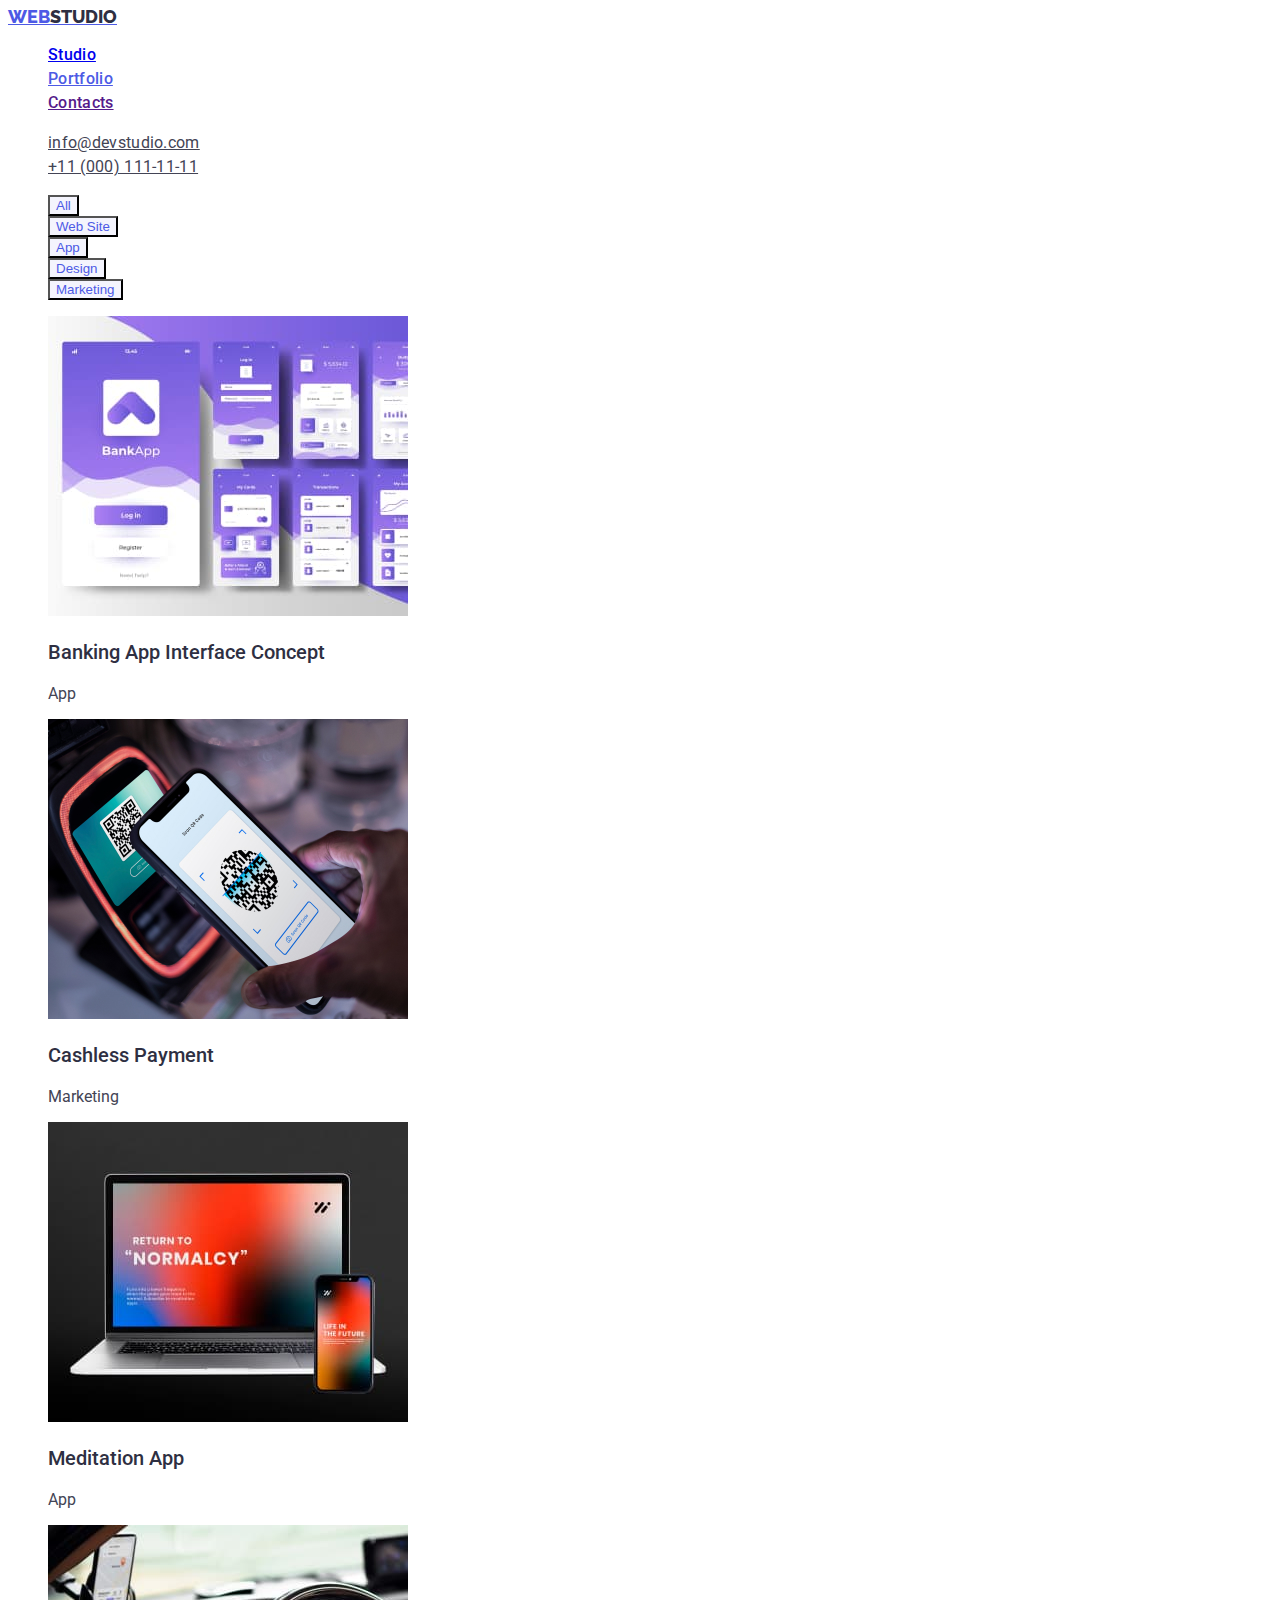
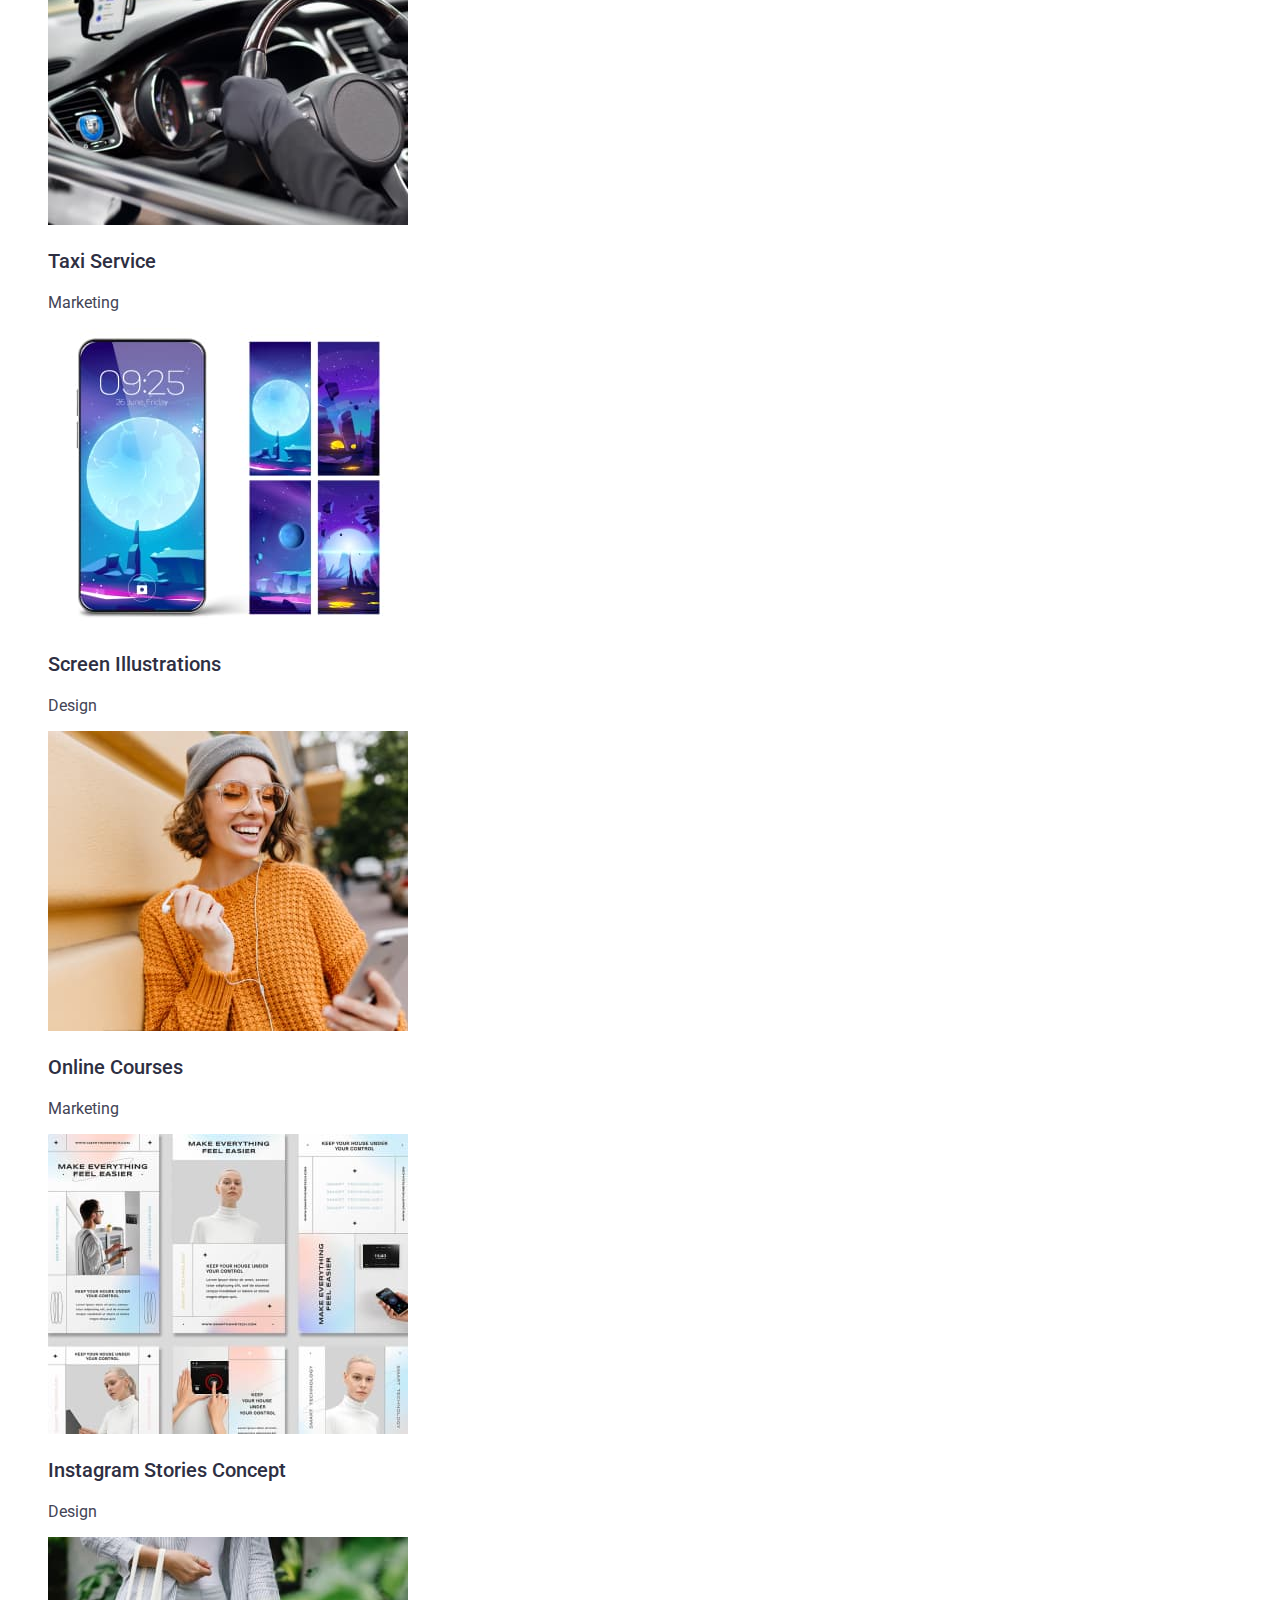
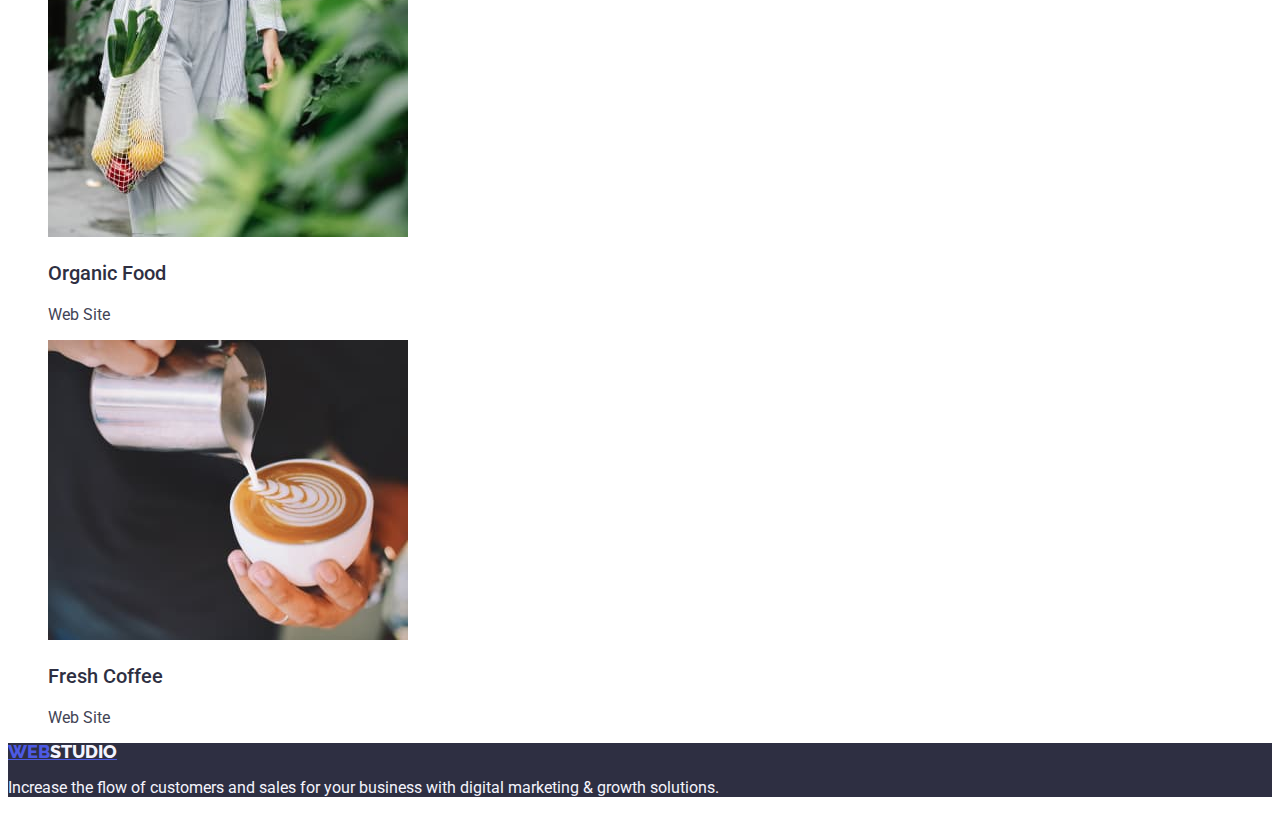
==== portfolio.html @ a2148402 "modify css" ====
<!DOCTYPE html>
<html lang="en">
  <head>
    <meta charset="UTF-8" />
    <meta http-equiv="X-UA-Compatible" content="IE=edge" />
    <meta name="viewport" content="width=device-width, initial-scale=1.0" />
    <link rel="preconnect" href="https://fonts.googleapis.com" />
    <link rel="preconnect" href="https://fonts.gstatic.com" crossorigin />
    <link
      href="https://fonts.googleapis.com/css2?family=Raleway:wght@800&family=Roboto:wght@400;500;700;900&display=swap"
      rel="stylesheet"
    />
    <title>Portfolio</title>
    <link rel="stylesheet" href="./css/styles.css" />
  </head>
  <body>
    <header>
      <nav>
        <a href="./index.html" class="logo">WEB<span class="logo-header">STUDIO</span></a>
        <ul class="sate-nav list">
          <li><a href="./index.html" class="link">Studio</a></li>
          <li><a href="./portfolio.html" class="link current">Portfolio</a></li>
          <li><a href="" class="link">Contacts</a></li>
        </ul>
      </nav>
      <address>
        <ul class="list address">
          <li>
            <a href="mailto:info@devstudio.com" class="link">info@devstudio.com</a>
          </li>
          <li>
            <a href="tel:+110001111111" class="link">+11 (000) 111-11-11</a>
          </li>
        </ul>
      </address>
    </header>
    <main>
      <section>
        <h1 hidden>Works filter</h1>
        <ul class="list">
          <li><button type="button" class="button-portfolio">All</button></li>
          <li><button type="button" class="button-portfolio">Web Site</button></li>
          <li><button type="button" class="button-portfolio">App</button></li>
          <li><button type="button" class="button-portfolio">Design</button></li>
          <li><button type="button" class="button-portfolio">Marketing</button></li>
        </ul>
      </section>
      <section>
        <h2 hidden>Work examples</h2>
        <ul class="list">
          <li>
            <img
              src="./images/app-interface.jpg"
              alt="Banking App Interface Concept"
              width="360"
              height="300"
            />
            <h3 class="section-list">Banking App Interface Concept</h3>
            <p class="text">App</p>
          </li>
          <li>
            <img src="./images/payment.jpg" alt="Cashless Payment" width="360" height="300" />
            <h3 class="section-list">Cashless Payment</h3>
            <p class="text">Marketing</p>
          </li>
          <li>
            <img src="./images/app-meditation.jpg" alt="Meditation App" width="360" height="300" />
            <h3 class="section-list">Meditation App</h3>
            <p class="text">App</p>
          </li>
          <li>
            <img src="./images/taxi-service.jpg" alt="Taxi Service" width="360" height="300" />
            <h3 class="section-list">Taxi Service</h3>
            <p class="text">Marketing</p>
          </li>
          <li>
            <img
              src="./images/screen-img.jpg"
              alt="Screen Illustrations"
              width="360"
              height="300"
            />
            <h3 class="section-list">Screen Illustrations</h3>
            <p class="text">Design</p>
          </li>
          <li>
            <img src="./images/online-courses.jpg" alt="Online Courses" width="360" height="300" />
            <h3 class="section-list">Online Courses</h3>
            <p class="text">Marketing</p>
          </li>
          <li>
            <img
              src="./images/insta-story.jpg"
              alt="Instagram Stories Concept"
              width="360"
              height="300"
            />
            <h3 class="section-list">Instagram Stories Concept</h3>
            <p class="text">Design</p>
          </li>
          <li>
            <img src="./images/organic-food.jpg" alt="Organic Food" width="360" height="300" />
            <h3 class="section-list">Organic Food</h3>
            <p class="text">Web Site</p>
          </li>
          <li>
            <img src="./images/fresh-coffee.jpg" alt="Fresh Coffee" width="360" height="300" />
            <h3 class="section-list">Fresh Coffee</h3>
            <p class="text">Web Site</p>
          </li>
        </ul>
      </section>
    </main>
    <footer class="footer">
      <a href="./index.html" class="logo">WEB<span class="footer-text">STUDIO</span></a>
      <p class="footer-text">
        Increase the flow of customers and sales for your business with digital marketing & growth
        solutions.
      </p>
    </footer>
  </body>
</html>
---- css/styles.css ----
:root {
  --header-color: #2e2f42;
  --link-color: #4d5ae5;
  --text-color: #434455;
  --cloud-footer-color: #f4f4fd;
  --hero-bkgrd-color: #ffffff;
  --hero-button-link-color: #404bbf;
}
body {
  font-family: 'Roboto', sans-serif;
  font-size: 16px;
  background-color: var(--hero-bkgrd-color);
  color: var(--header-color);
}
.list {
  list-style: none;
}
.logo {
  color: var(--link-color);
  font-family: 'Raleway', sans-serif;
  font-weight: 800;
  font-size: 18px;
  line-height: 0.86;
}
.logo-header {
  color: var(--header-color);
}
.sate-nav .link:hover,
.sate-nav .link:focus {
  color: var(--link-color);
}
.sate-nav .link.current {
  color: var(--link-color);
}
.sate-nav {
  font-weight: 500;
  font-size: 16px;
  line-height: 24px;
  letter-spacing: 0.02em;
  color: var(--header-color);
}
.address a {
  font-style: normal;
  font-weight: 400;
  font-size: 16px;
  line-height: 24px;
  letter-spacing: 0.02em;
  color: var(--text-color);
}
.address .link:hover,
.address .link:focus {
  color: var(--hero-button-link-color);
}
.hero {
  background: var(--header-color);
}
.hero-title {
  font-weight: 700;
  font-size: 56px;
  line-height: 60px;
  text-align: center;
  letter-spacing: 0.02em;
  color: var(--hero-bkgrd-color);
}
.button {
  color: var(--hero-bkgrd-color);
  background-color: var(--link-color);
  cursor: pointer;
}
.button-portfolio {
  color: var(--link-color);
  background-color: var(--cloud-footer-color);
  cursor: pointer;
}
.section-title {
  font-weight: 700;
  font-size: 36px;
  line-height: 40px;
  text-align: center;
}
.cloud {
  background: var(--cloud-footer-color);
}
.cloud-list {
  background-color: var(--hero-bkgrd-color);
}
.section-list {
  font-weight: 500;
  font-size: 20px;
  line-height: 24px;
}
.text {
  color: var(--text-color);
}
.team {
  text-align: center;
}
.footer {
  background: var(--header-color);
}
.footer-text {
  color: var(--cloud-footer-color);
}
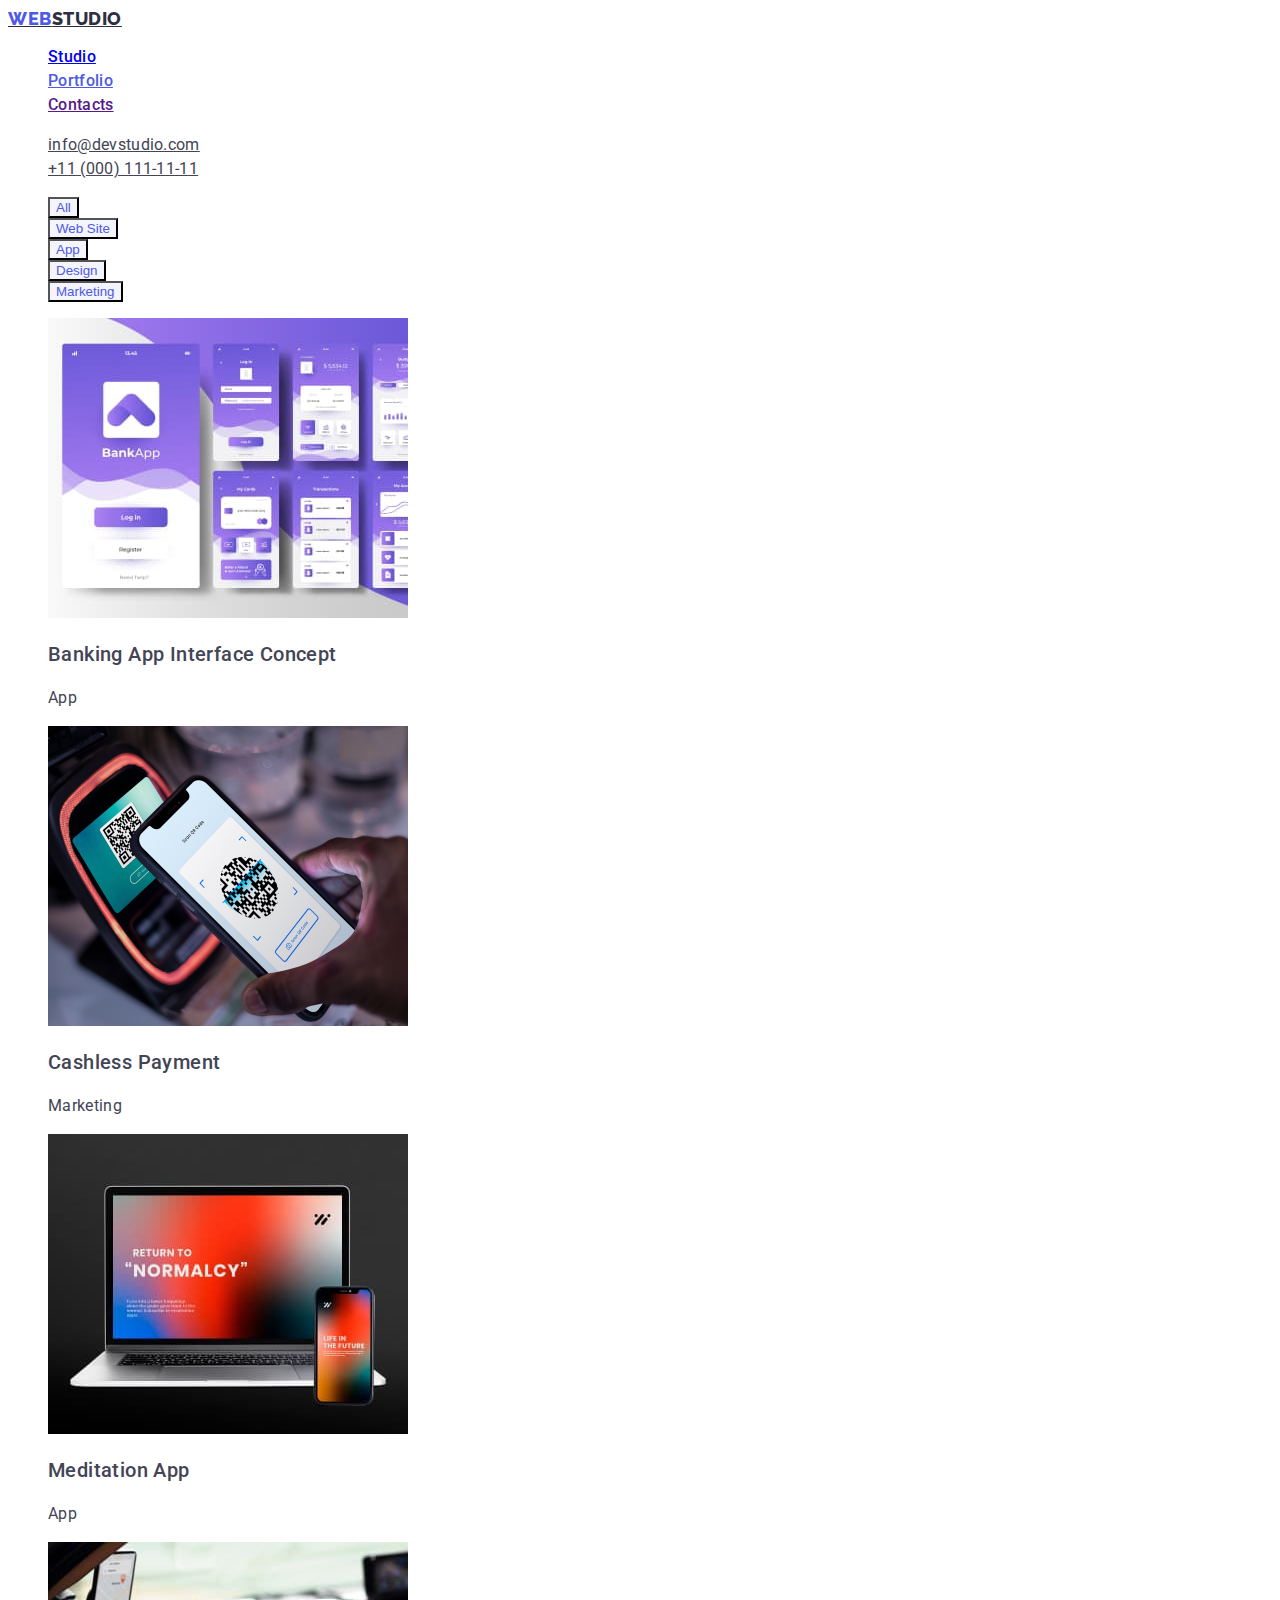
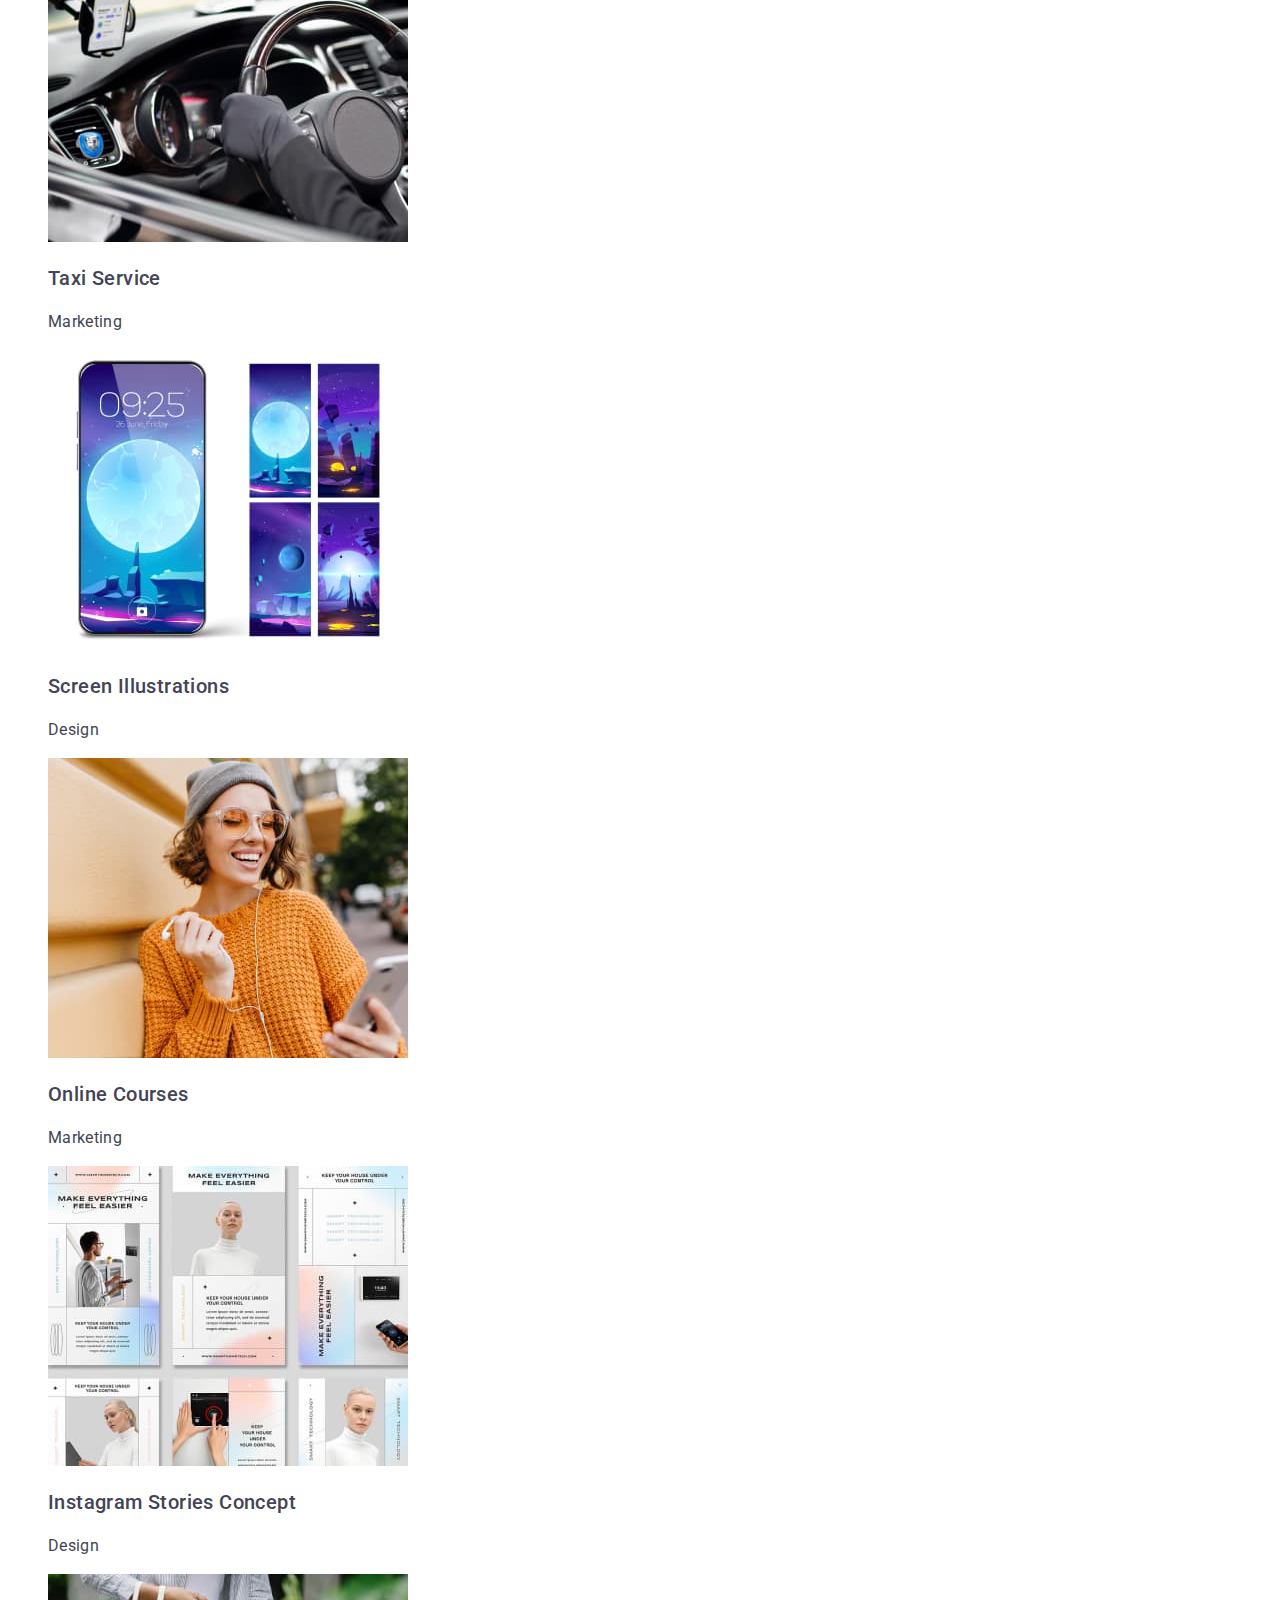
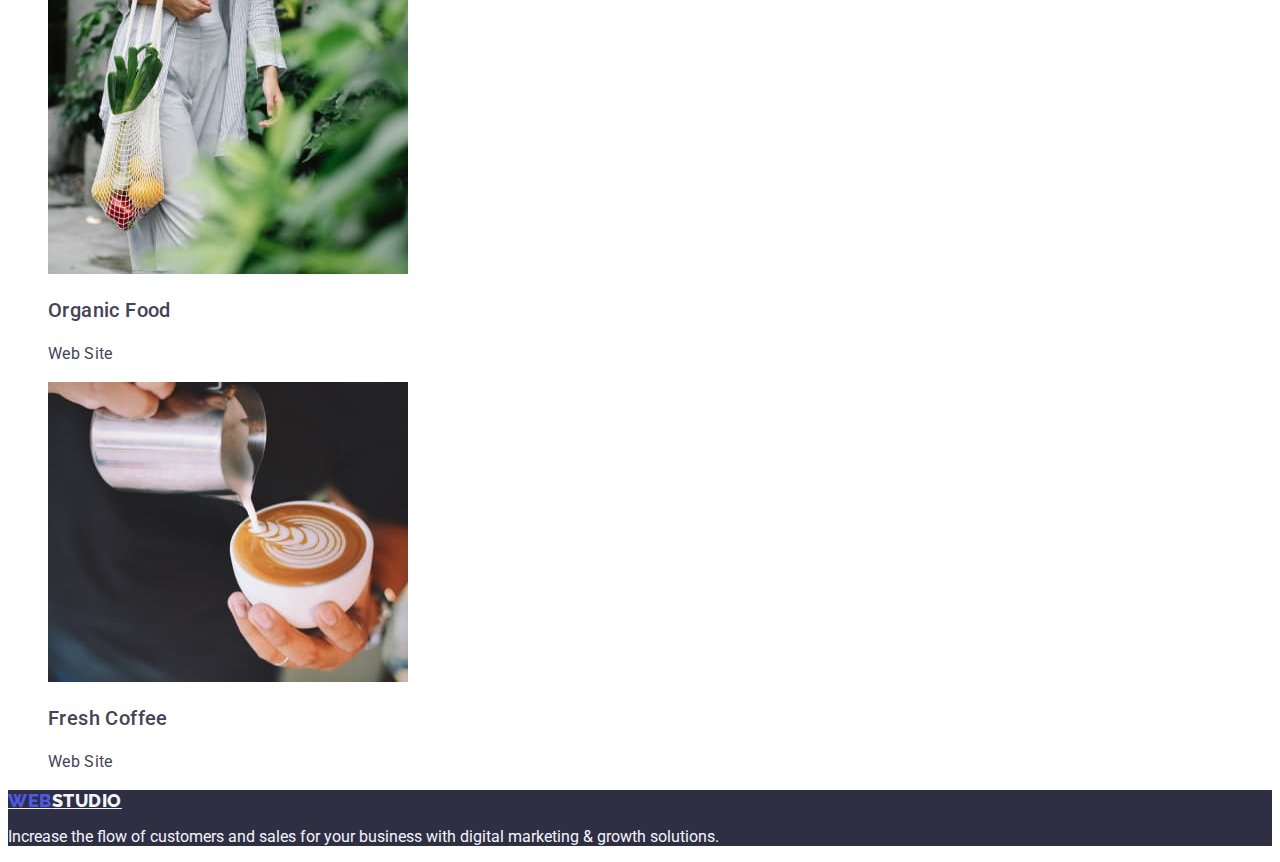
==== commit d0a40d1c: "adit logo" ====
--- a/portfolio.html
+++ b/portfolio.html
@@ -16,7 +16,7 @@
   <body>
     <header>
       <nav>
-        <a href="./index.html" class="logo">WEB<span class="logo-header">STUDIO</span></a>
+        <a href="./index.html" class="logo-header"><span class="logo">WEB</span>STUDIO</a>
         <ul class="sate-nav list">
           <li><a href="./index.html" class="link">Studio</a></li>
           <li><a href="./portfolio.html" class="link current">Portfolio</a></li>
@@ -112,7 +112,7 @@
       </section>
     </main>
     <footer class="footer">
-      <a href="./index.html" class="logo">WEB<span class="footer-text">STUDIO</span></a>
+      <a href="./index.html" class="logo-footer"><span class="logo">WEB</span>STUDIO</a>
       <p class="footer-text">
         Increase the flow of customers and sales for your business with digital marketing & growth
         solutions.
--- a/css/styles.css
+++ b/css/styles.css
@@ -10,20 +10,31 @@
   font-family: 'Roboto', sans-serif;
   font-size: 16px;
   background-color: var(--hero-bkgrd-color);
-  color: var(--header-color);
+  color: var(--text-color);
 }
 .list {
   list-style: none;
 }
 .logo {
   color: var(--link-color);
+}
+.logo-header {
   font-family: 'Raleway', sans-serif;
   font-weight: 800;
   font-size: 18px;
-  line-height: 0.86;
+  line-height: 1.17;
+  letter-spacing: 0.03em;
+  text-transform: uppercase;
+  color: var(--header-color);
 }
-.logo-header {
-  color: var(--header-color);
+.logo-footer {
+  font-family: 'Raleway', sans-serif;
+  font-weight: 800;
+  font-size: 18px;
+  line-height: 1.17;
+  letter-spacing: 0.03em;
+  text-transform: uppercase;
+  color: var(--cloud-footer-color);
 }
 .sate-nav .link:hover,
 .sate-nav .link:focus {
@@ -60,12 +71,22 @@
   line-height: 60px;
   text-align: center;
   letter-spacing: 0.02em;
+  line-height: 1.07;
   color: var(--hero-bkgrd-color);
 }
 .button {
+  font-family: 'Roboto';
+  font-weight: 500;
+  font-size: 16px;
+  line-height: 1.5;
+  letter-spacing: 0.04em;
   color: var(--hero-bkgrd-color);
   background-color: var(--link-color);
   cursor: pointer;
+}
+.button:hover,
+.button:focus {
+  background-color: var(--hero-button-link-color);
 }
 .button-portfolio {
   color: var(--link-color);
@@ -75,8 +96,10 @@
 .section-title {
   font-weight: 700;
   font-size: 36px;
-  line-height: 40px;
+  line-height: 1.11;
   text-align: center;
+  letter-spacing: 0.02em;
+  text-transform: capitalize;
 }
 .cloud {
   background: var(--cloud-footer-color);
@@ -88,9 +111,12 @@
   font-weight: 500;
   font-size: 20px;
   line-height: 24px;
+  letter-spacing: 0.02em;
 }
 .text {
   color: var(--text-color);
+  line-height: 1.5;
+  letter-spacing: 0.02em;
 }
 .team {
   text-align: center;
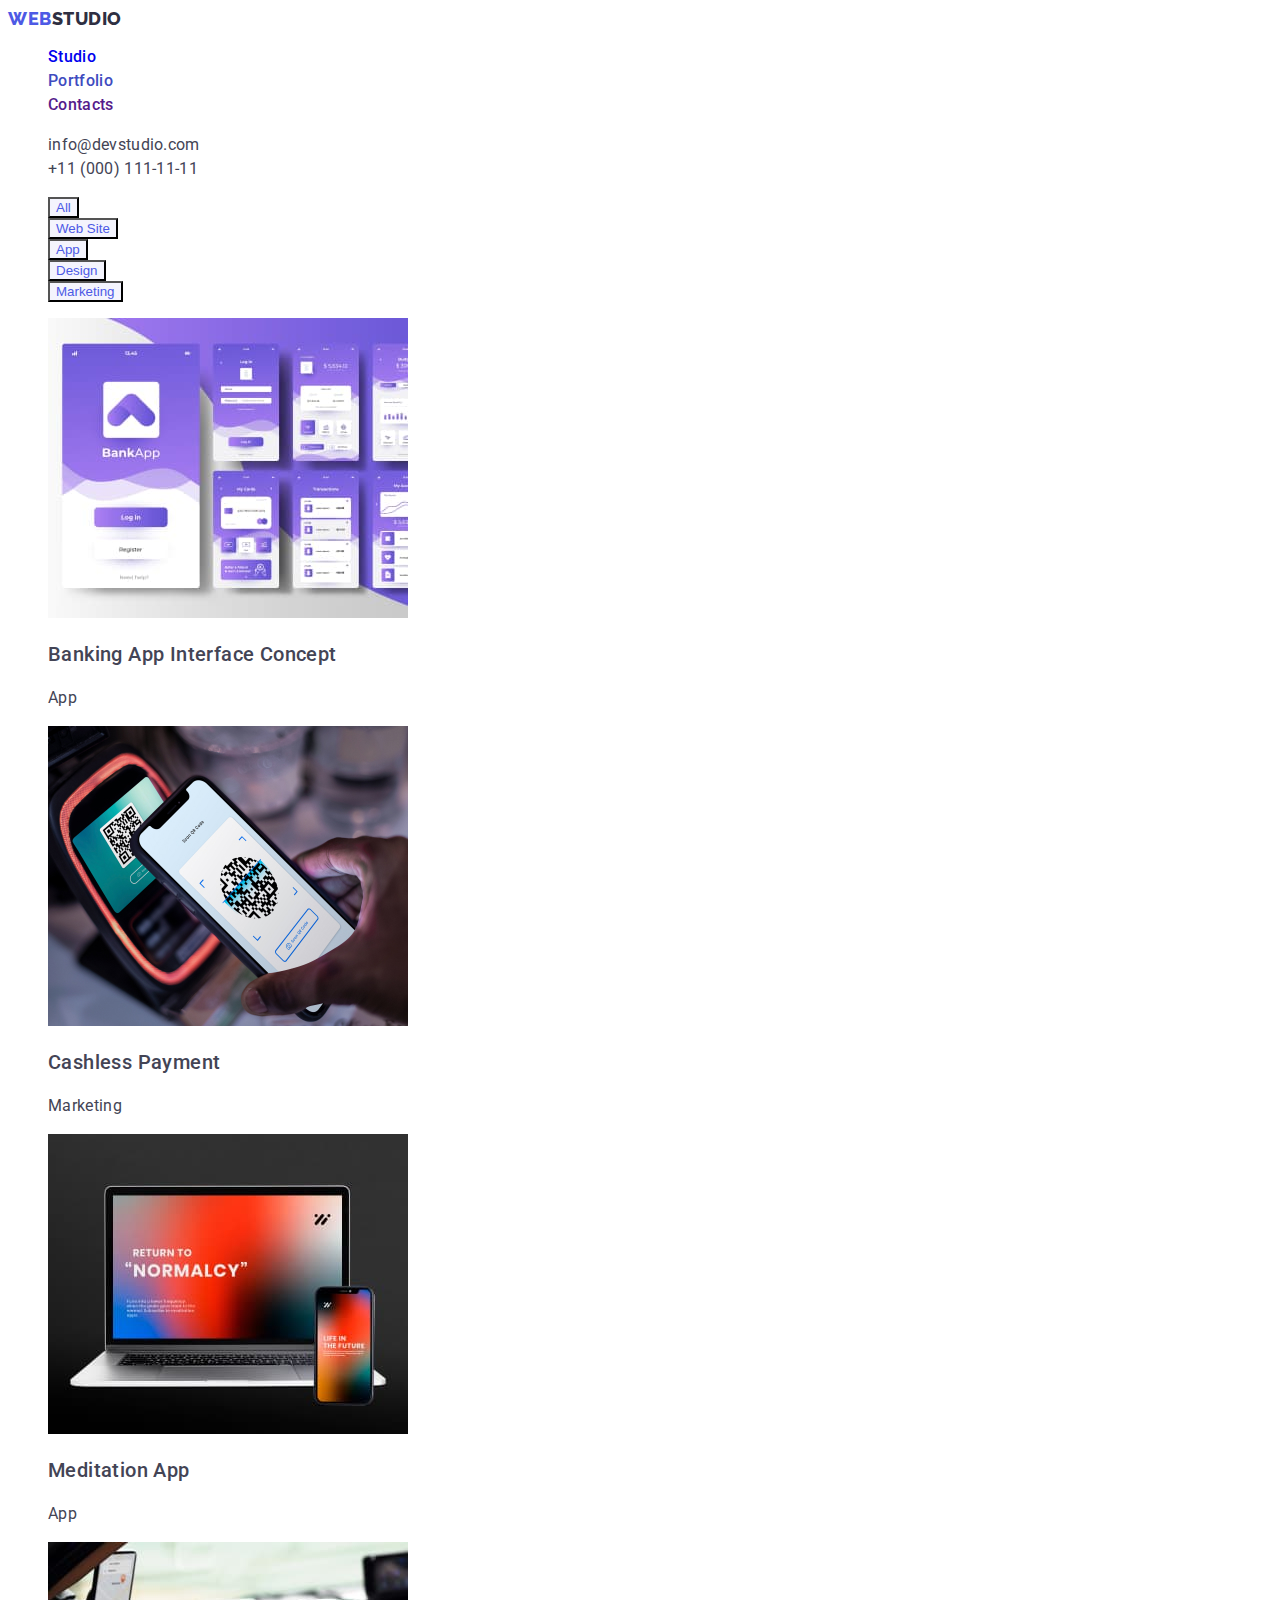
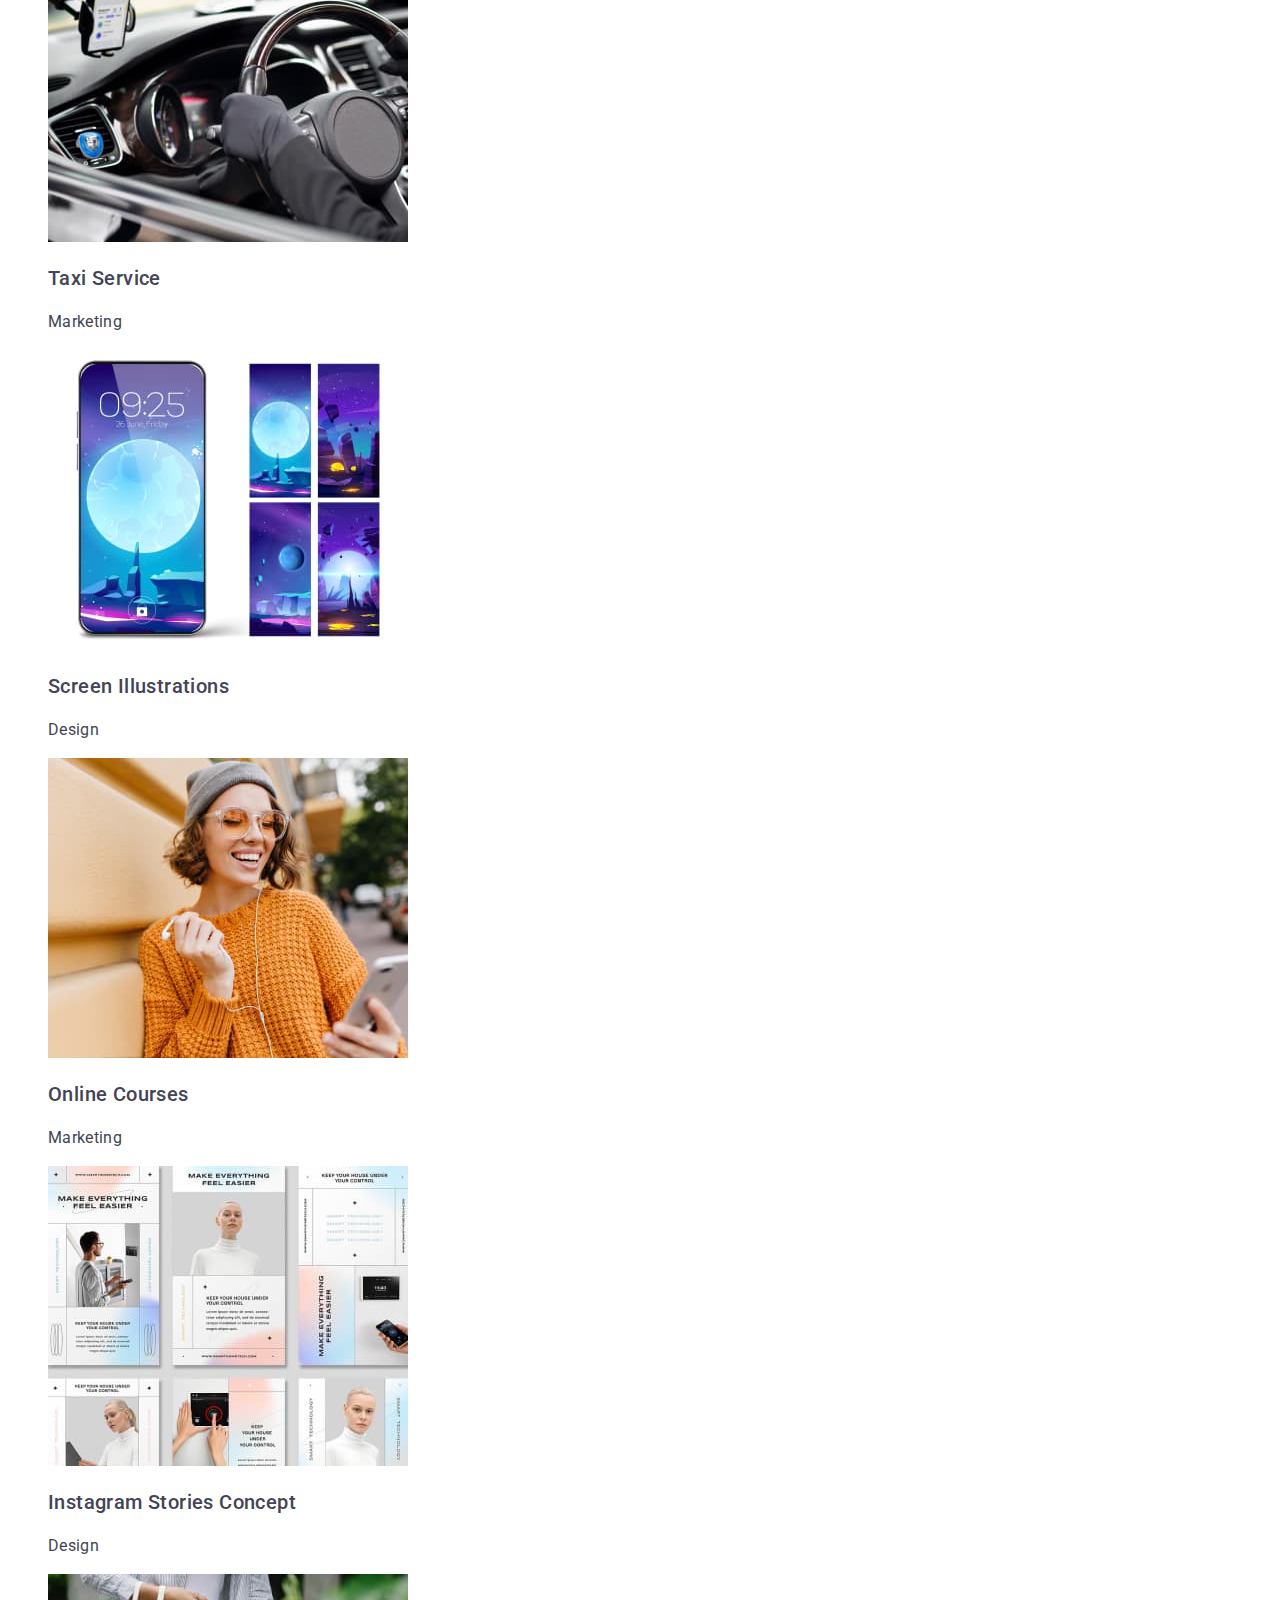
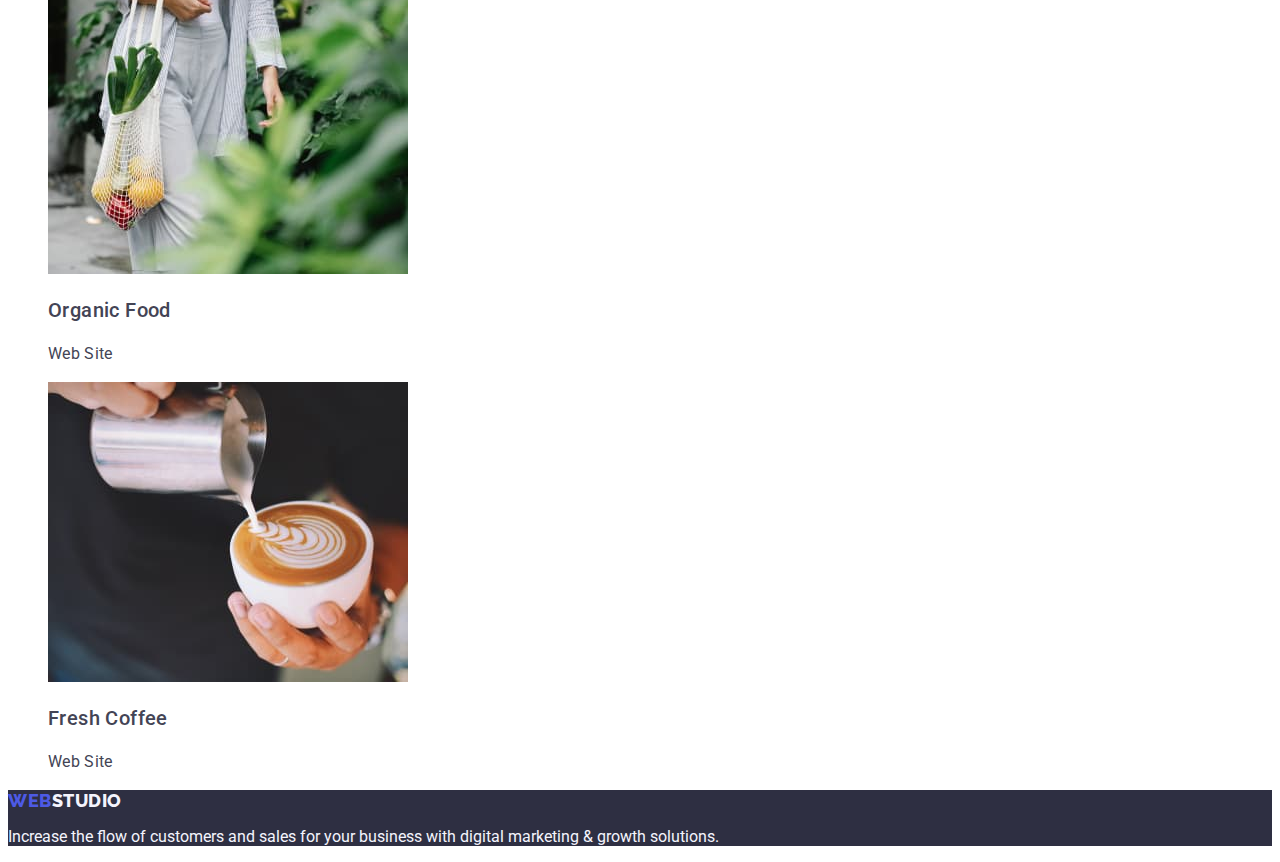
==== commit 02a6a314: "edit error 1" ====
--- a/portfolio.html
+++ b/portfolio.html
@@ -16,7 +16,7 @@
   <body>
     <header>
       <nav>
-        <a href="./index.html" class="logo-header"><span class="logo">WEB</span>STUDIO</a>
+        <a href="./index.html" class="logo-header link"><span class="logo">WEB</span>STUDIO</a>
         <ul class="sate-nav list">
           <li><a href="./index.html" class="link">Studio</a></li>
           <li><a href="./portfolio.html" class="link current">Portfolio</a></li>
@@ -112,7 +112,7 @@
       </section>
     </main>
     <footer class="footer">
-      <a href="./index.html" class="logo-footer"><span class="logo">WEB</span>STUDIO</a>
+      <a href="./index.html" class="logo-footer link"><span class="logo">WEB</span>STUDIO</a>
       <p class="footer-text">
         Increase the flow of customers and sales for your business with digital marketing & growth
         solutions.
--- a/css/styles.css
+++ b/css/styles.css
@@ -36,12 +36,13 @@
   text-transform: uppercase;
   color: var(--cloud-footer-color);
 }
+.link {
+  text-decoration: none;
+}
 .sate-nav .link:hover,
-.sate-nav .link:focus {
-  color: var(--link-color);
-}
+.sate-nav .link:focus,
 .sate-nav .link.current {
-  color: var(--link-color);
+  color: var(--hero-button-link-color);
 }
 .sate-nav {
   font-weight: 500;
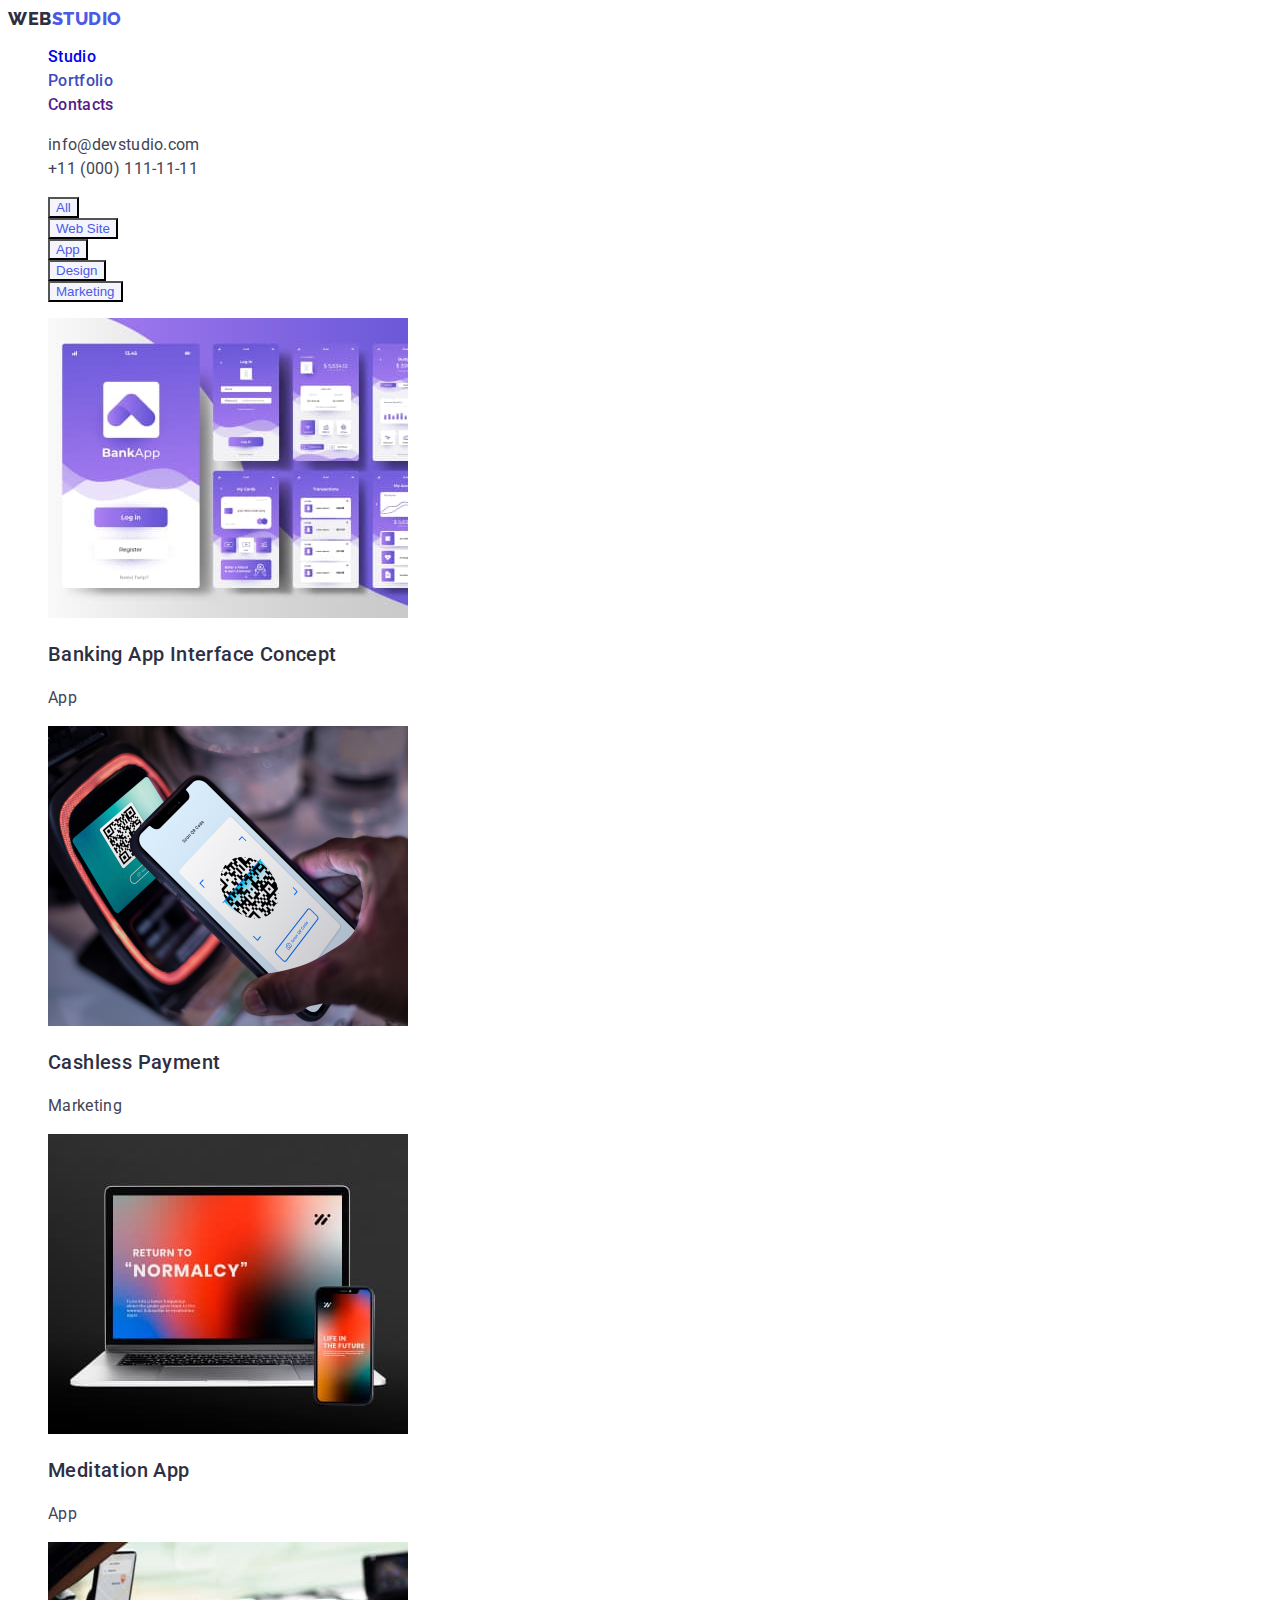
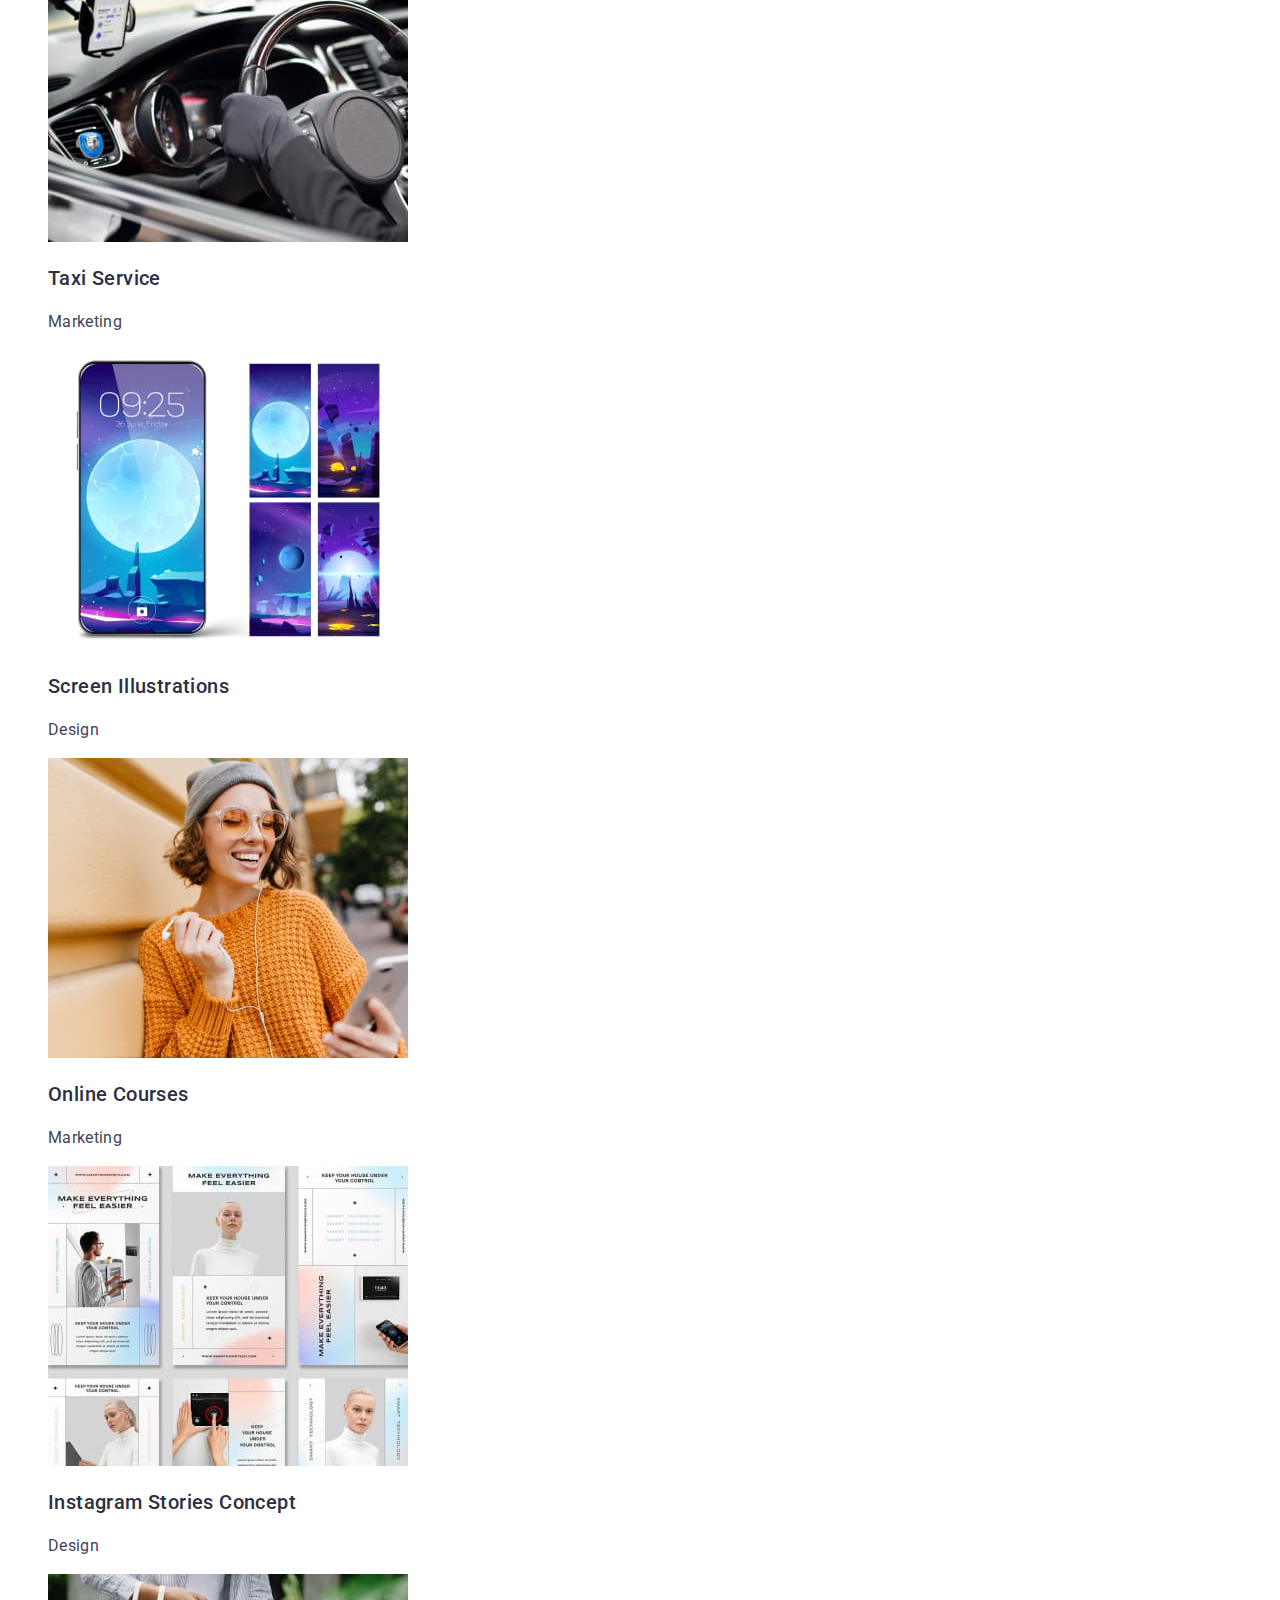
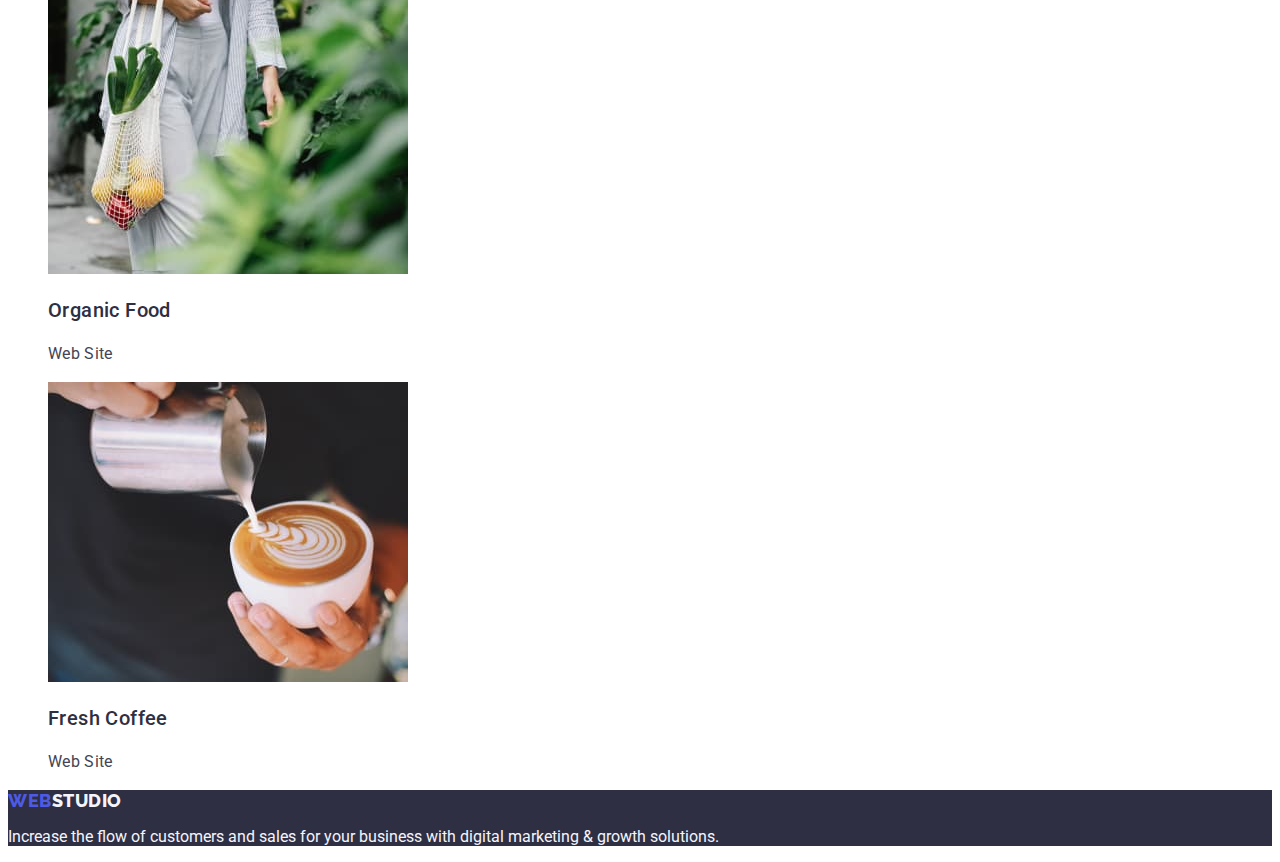
==== commit e143534b: "edit errors" ====
--- a/portfolio.html
+++ b/portfolio.html
@@ -16,7 +16,7 @@
   <body>
     <header>
       <nav>
-        <a href="./index.html" class="logo-header link"><span class="logo">WEB</span>STUDIO</a>
+        <a href="./index.html" class="logo link"><span class="logo-header">WEB</span>STUDIO</a>
         <ul class="sate-nav list">
           <li><a href="./index.html" class="link">Studio</a></li>
           <li><a href="./portfolio.html" class="link current">Portfolio</a></li>
@@ -112,7 +112,7 @@
       </section>
     </main>
     <footer class="footer">
-      <a href="./index.html" class="logo-footer link"><span class="logo">WEB</span>STUDIO</a>
+      <a href="./index.html" class="logo link">WEB<span class="logo-footer">STUDIO</span></a>
       <p class="footer-text">
         Increase the flow of customers and sales for your business with digital marketing & growth
         solutions.
--- a/css/styles.css
+++ b/css/styles.css
@@ -16,24 +16,18 @@
   list-style: none;
 }
 .logo {
-  color: var(--link-color);
-}
-.logo-header {
   font-family: 'Raleway', sans-serif;
   font-weight: 800;
   font-size: 18px;
   line-height: 1.17;
   letter-spacing: 0.03em;
   text-transform: uppercase;
+  color: var(--link-color);
+}
+.logo-header {
   color: var(--header-color);
 }
 .logo-footer {
-  font-family: 'Raleway', sans-serif;
-  font-weight: 800;
-  font-size: 18px;
-  line-height: 1.17;
-  letter-spacing: 0.03em;
-  text-transform: uppercase;
   color: var(--cloud-footer-color);
 }
 .link {
@@ -76,7 +70,6 @@
   color: var(--hero-bkgrd-color);
 }
 .button {
-  font-family: 'Roboto';
   font-weight: 500;
   font-size: 16px;
   line-height: 1.5;
@@ -101,6 +94,7 @@
   text-align: center;
   letter-spacing: 0.02em;
   text-transform: capitalize;
+  color: var(--header-color);
 }
 .cloud {
   background: var(--cloud-footer-color);
@@ -113,6 +107,7 @@
   font-size: 20px;
   line-height: 24px;
   letter-spacing: 0.02em;
+  color: var(--header-color);
 }
 .text {
   color: var(--text-color);
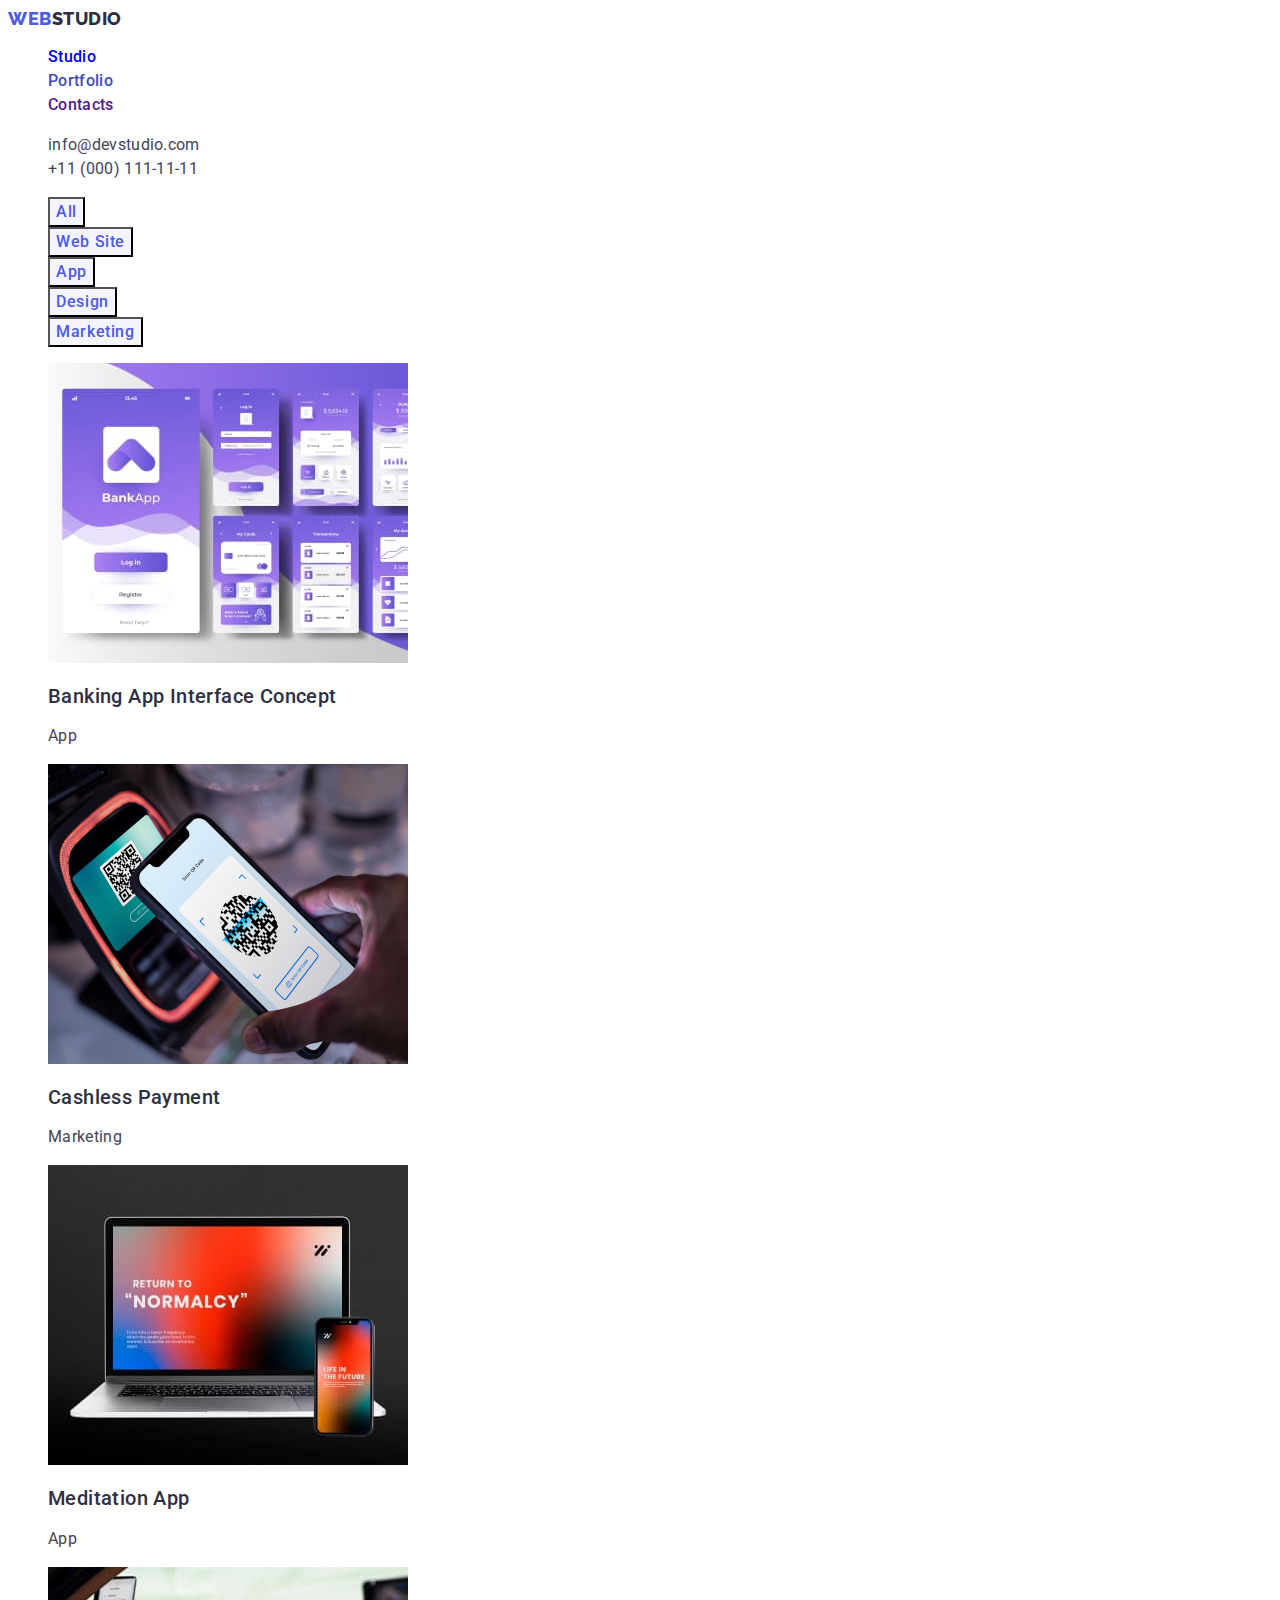
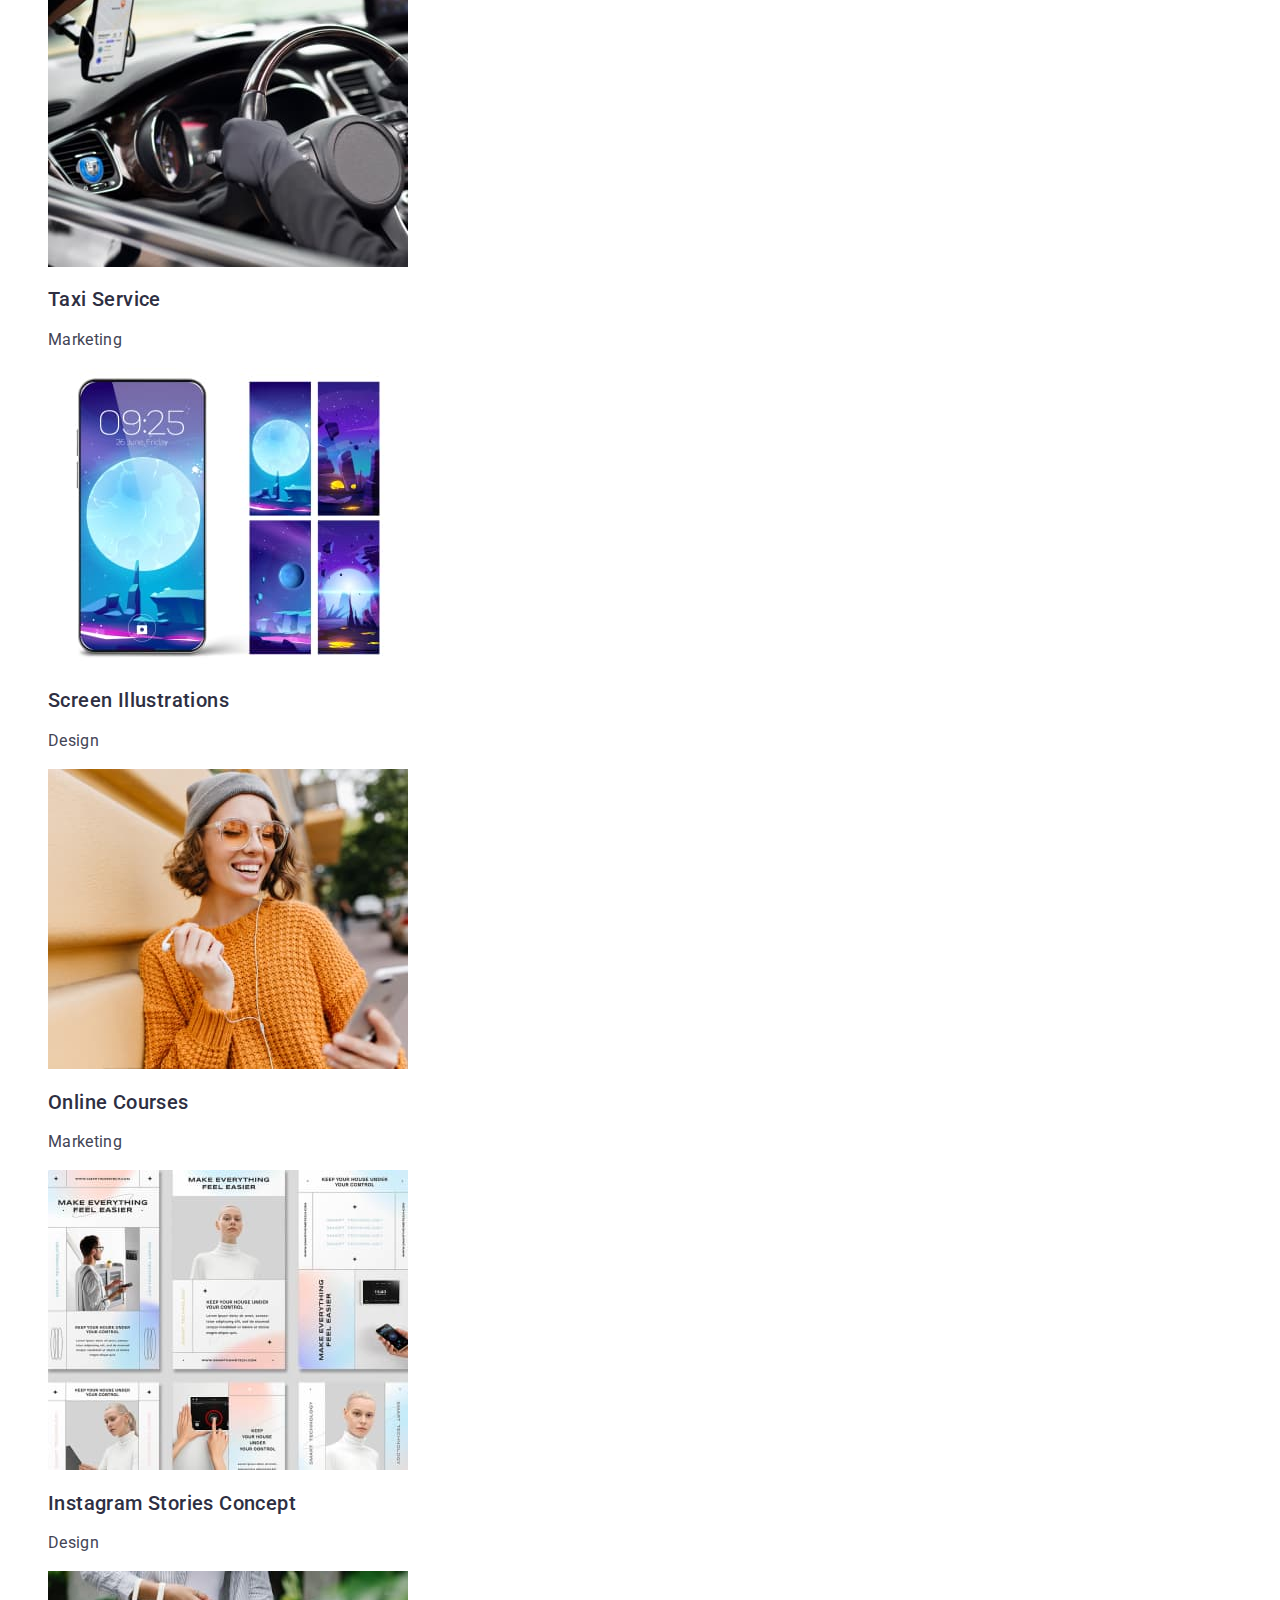
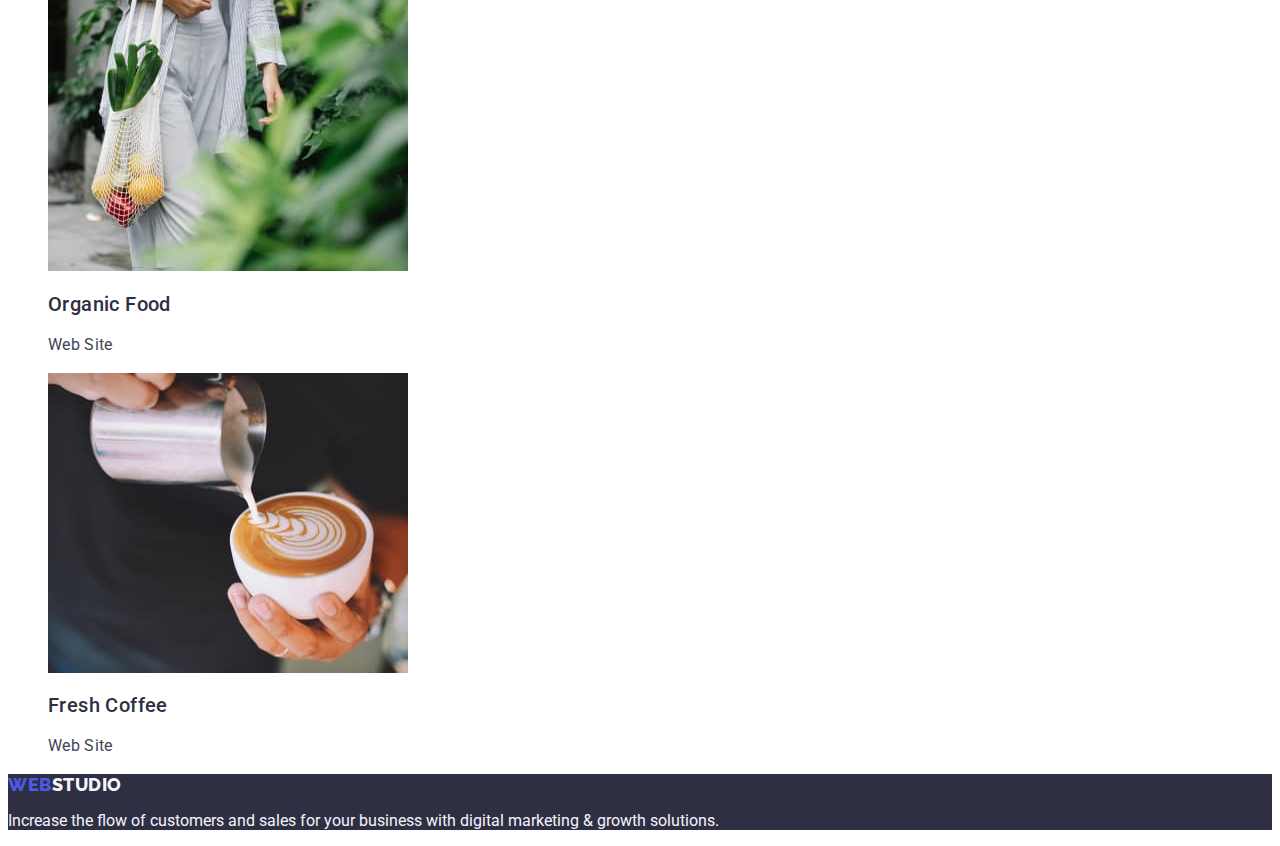
==== commit 40300122: "edit error" ====
--- a/portfolio.html
+++ b/portfolio.html
@@ -16,15 +16,15 @@
   <body>
     <header>
       <nav>
-        <a href="./index.html" class="logo link"><span class="logo-header">WEB</span>STUDIO</a>
+        <a href="./index.html" class="logo link">Web<span class="logo-header">Studio</span></a>
         <ul class="sate-nav list">
           <li><a href="./index.html" class="link">Studio</a></li>
           <li><a href="./portfolio.html" class="link current">Portfolio</a></li>
           <li><a href="" class="link">Contacts</a></li>
         </ul>
       </nav>
-      <address>
-        <ul class="list address">
+      <address class="address">
+        <ul class="list">
           <li>
             <a href="mailto:info@devstudio.com" class="link">info@devstudio.com</a>
           </li>
@@ -36,7 +36,7 @@
     </header>
     <main>
       <section>
-        <h1 hidden>Works filter</h1>
+        <h1 class="hide">Works filter</h1>
         <ul class="list">
           <li><button type="button" class="button-portfolio">All</button></li>
           <li><button type="button" class="button-portfolio">Web Site</button></li>
@@ -44,9 +44,6 @@
           <li><button type="button" class="button-portfolio">Design</button></li>
           <li><button type="button" class="button-portfolio">Marketing</button></li>
         </ul>
-      </section>
-      <section>
-        <h2 hidden>Work examples</h2>
         <ul class="list">
           <li>
             <img
@@ -55,22 +52,22 @@
               width="360"
               height="300"
             />
-            <h3 class="section-list">Banking App Interface Concept</h3>
+            <h2 class="section-list">Banking App Interface Concept</h2>
             <p class="text">App</p>
           </li>
           <li>
             <img src="./images/payment.jpg" alt="Cashless Payment" width="360" height="300" />
-            <h3 class="section-list">Cashless Payment</h3>
+            <h2 class="section-list">Cashless Payment</h2>
             <p class="text">Marketing</p>
           </li>
           <li>
             <img src="./images/app-meditation.jpg" alt="Meditation App" width="360" height="300" />
-            <h3 class="section-list">Meditation App</h3>
+            <h2 class="section-list">Meditation App</h2>
             <p class="text">App</p>
           </li>
           <li>
             <img src="./images/taxi-service.jpg" alt="Taxi Service" width="360" height="300" />
-            <h3 class="section-list">Taxi Service</h3>
+            <h2 class="section-list">Taxi Service</h2>
             <p class="text">Marketing</p>
           </li>
           <li>
@@ -80,12 +77,12 @@
               width="360"
               height="300"
             />
-            <h3 class="section-list">Screen Illustrations</h3>
+            <h2 class="section-list">Screen Illustrations</h2>
             <p class="text">Design</p>
           </li>
           <li>
             <img src="./images/online-courses.jpg" alt="Online Courses" width="360" height="300" />
-            <h3 class="section-list">Online Courses</h3>
+            <h2 class="section-list">Online Courses</h2>
             <p class="text">Marketing</p>
           </li>
           <li>
@@ -95,24 +92,24 @@
               width="360"
               height="300"
             />
-            <h3 class="section-list">Instagram Stories Concept</h3>
+            <h2 class="section-list">Instagram Stories Concept</h2>
             <p class="text">Design</p>
           </li>
           <li>
             <img src="./images/organic-food.jpg" alt="Organic Food" width="360" height="300" />
-            <h3 class="section-list">Organic Food</h3>
+            <h2 class="section-list">Organic Food</h2>
             <p class="text">Web Site</p>
           </li>
           <li>
             <img src="./images/fresh-coffee.jpg" alt="Fresh Coffee" width="360" height="300" />
-            <h3 class="section-list">Fresh Coffee</h3>
+            <h2 class="section-list">Fresh Coffee</h2>
             <p class="text">Web Site</p>
           </li>
         </ul>
       </section>
     </main>
     <footer class="footer">
-      <a href="./index.html" class="logo link">WEB<span class="logo-footer">STUDIO</span></a>
+      <a href="./index.html" class="logo link">Web<span class="logo-footer">Studio</span></a>
       <p class="footer-text">
         Increase the flow of customers and sales for your business with digital marketing & growth
         solutions.
--- a/css/styles.css
+++ b/css/styles.css
@@ -29,6 +29,9 @@
 }
 .logo-footer {
   color: var(--cloud-footer-color);
+}
+.hide {
+  display: none;
 }
 .link {
   text-decoration: none;
@@ -70,6 +73,7 @@
   color: var(--hero-bkgrd-color);
 }
 .button {
+  font-family: 'Roboto', sans-serif;
   font-weight: 500;
   font-size: 16px;
   line-height: 1.5;
@@ -83,9 +87,19 @@
   background-color: var(--hero-button-link-color);
 }
 .button-portfolio {
+  font-family: 'Roboto', sans-serif;
+  font-weight: 500;
+  font-size: 16px;
+  line-height: 1.5;
+  letter-spacing: 0.04em;
   color: var(--link-color);
   background-color: var(--cloud-footer-color);
   cursor: pointer;
+}
+.button-portfolio:hover,
+.button-portfolio:focus {
+  color: var(--hero-bkgrd-color);
+  background-color: var(--hero-button-link-color);
 }
 .section-title {
   font-weight: 700;
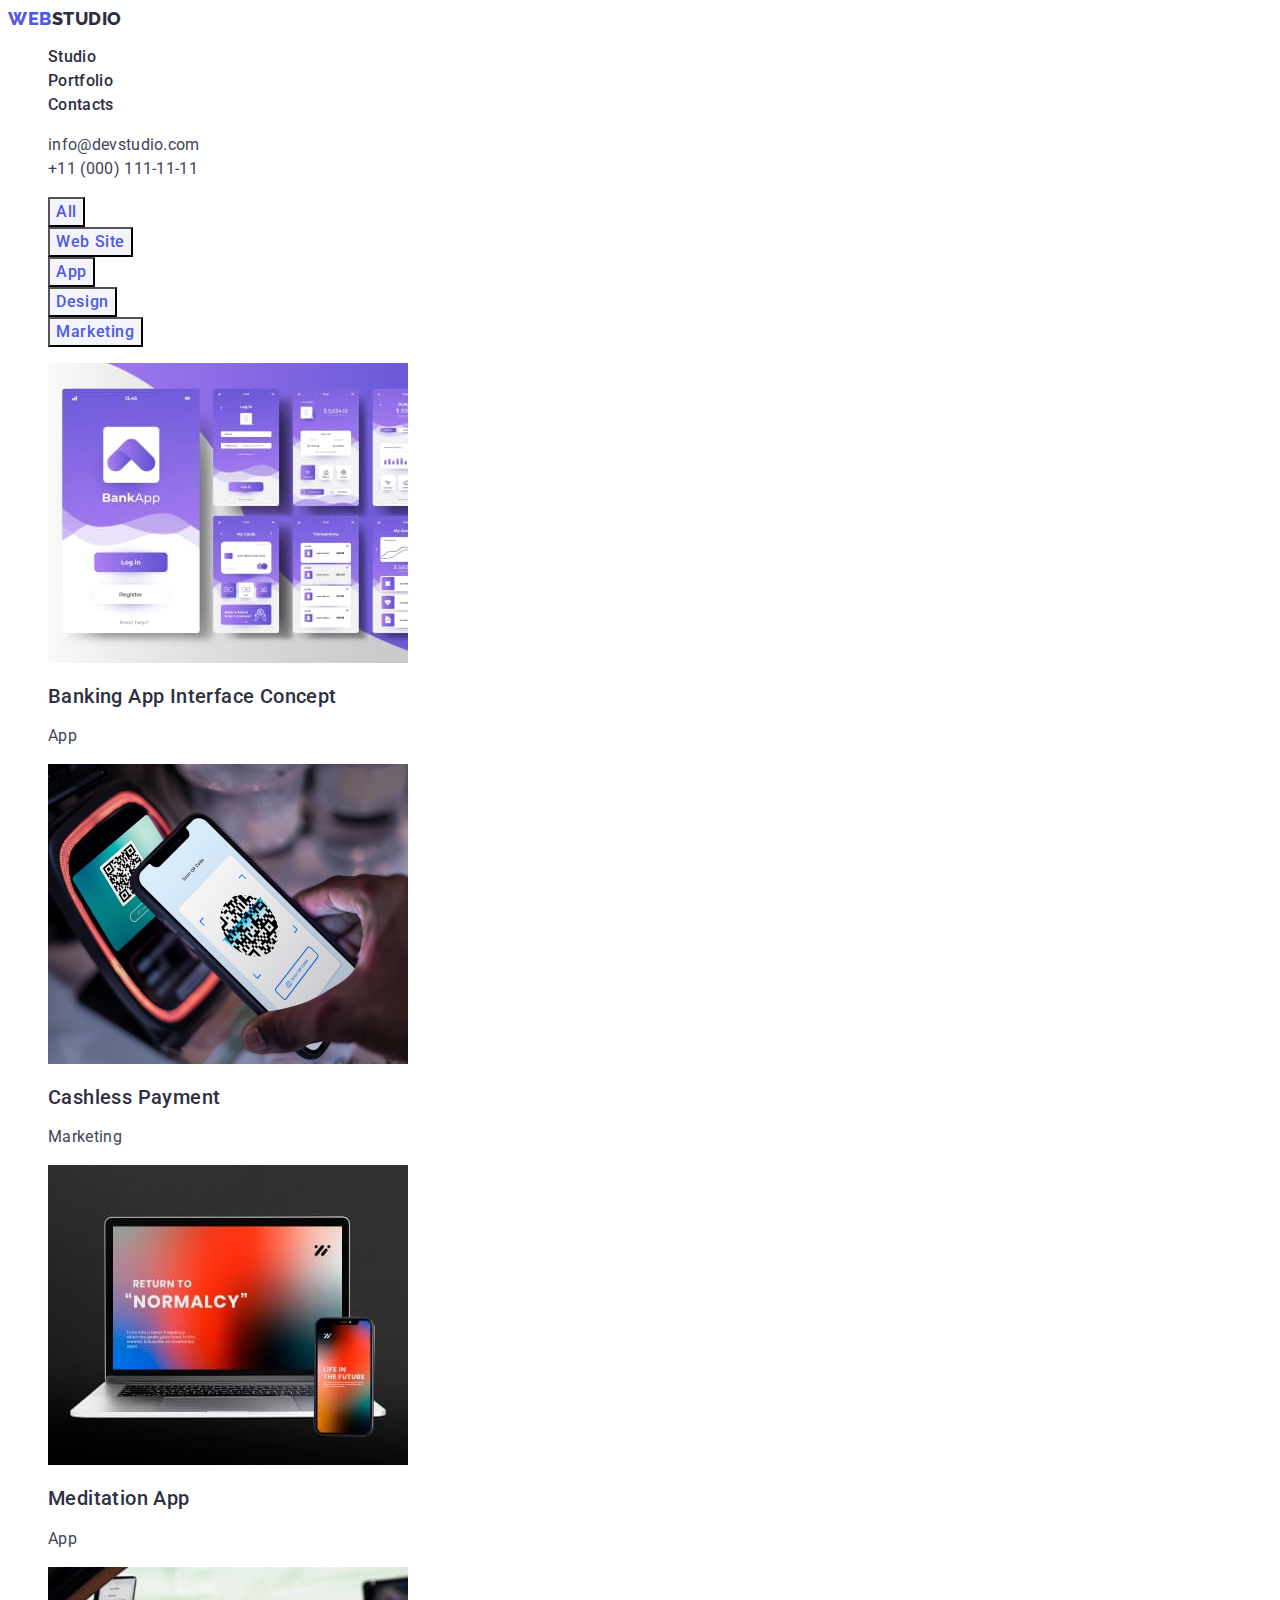
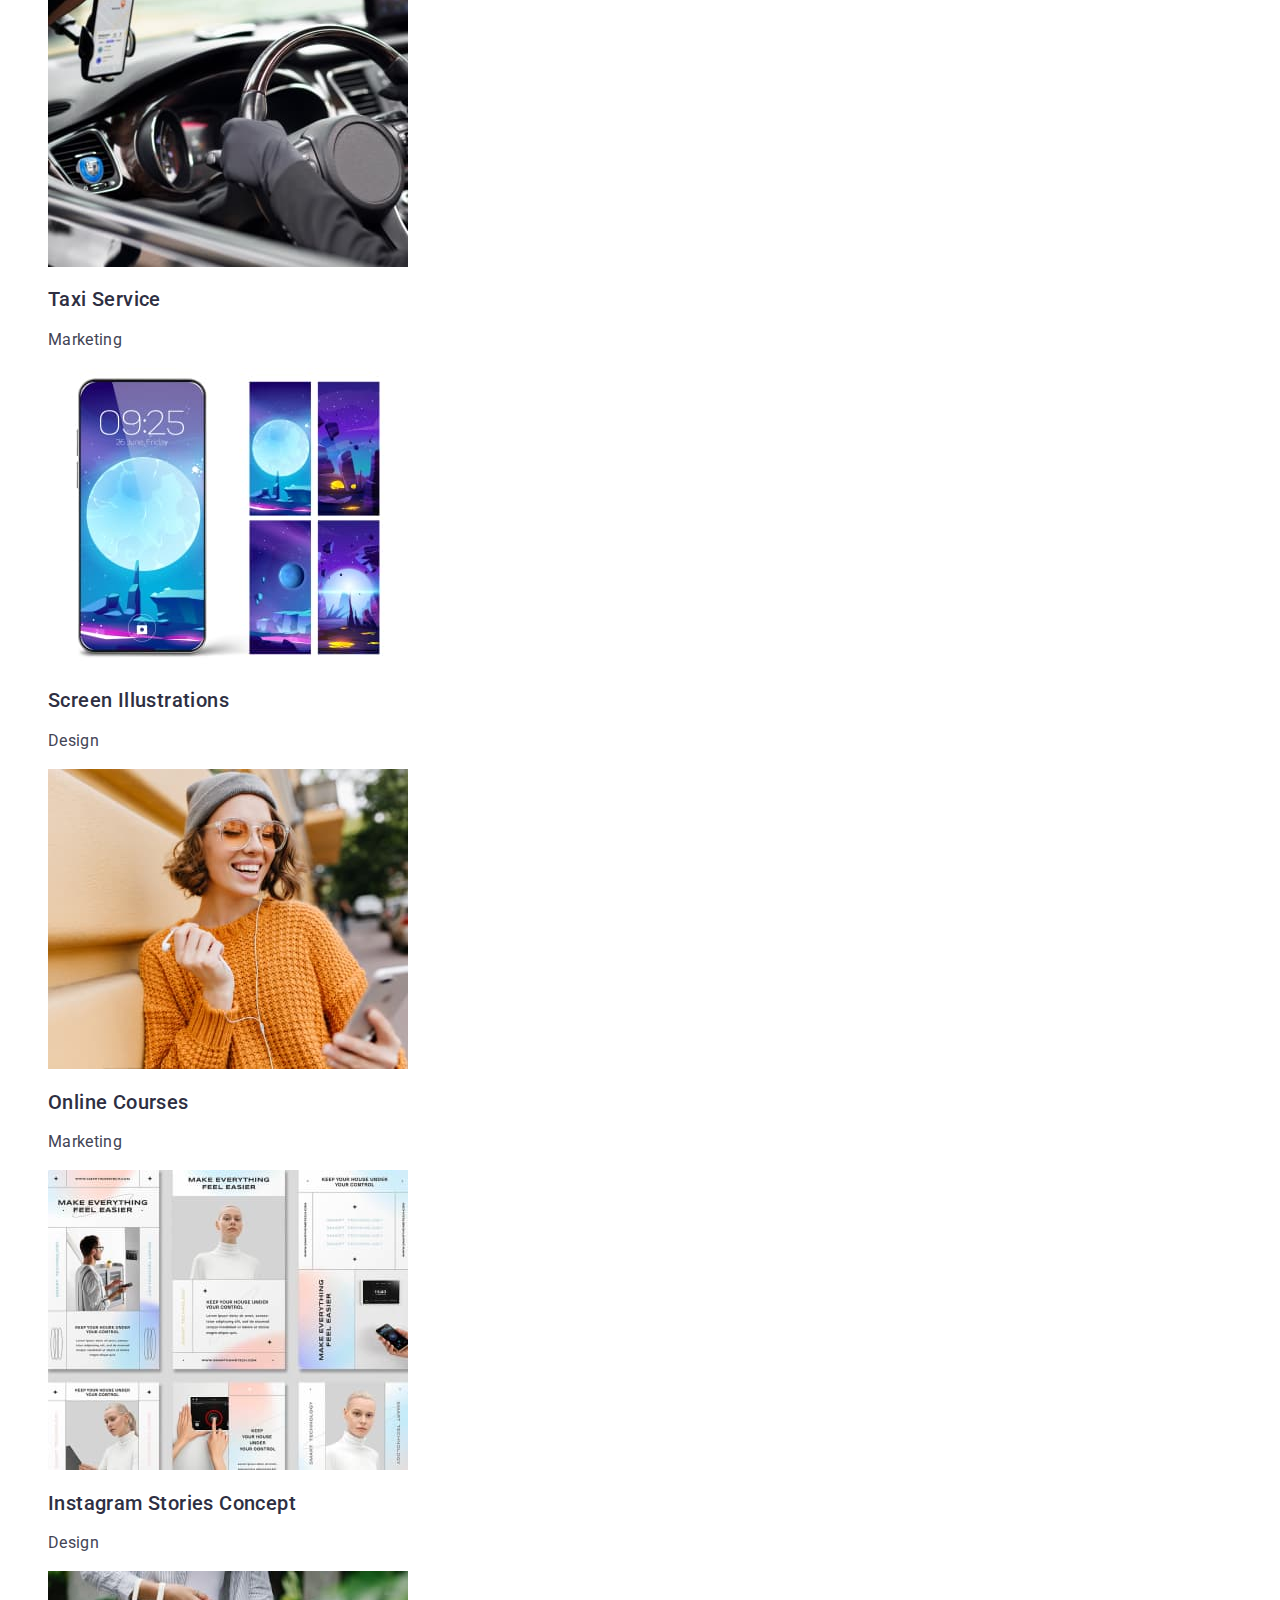
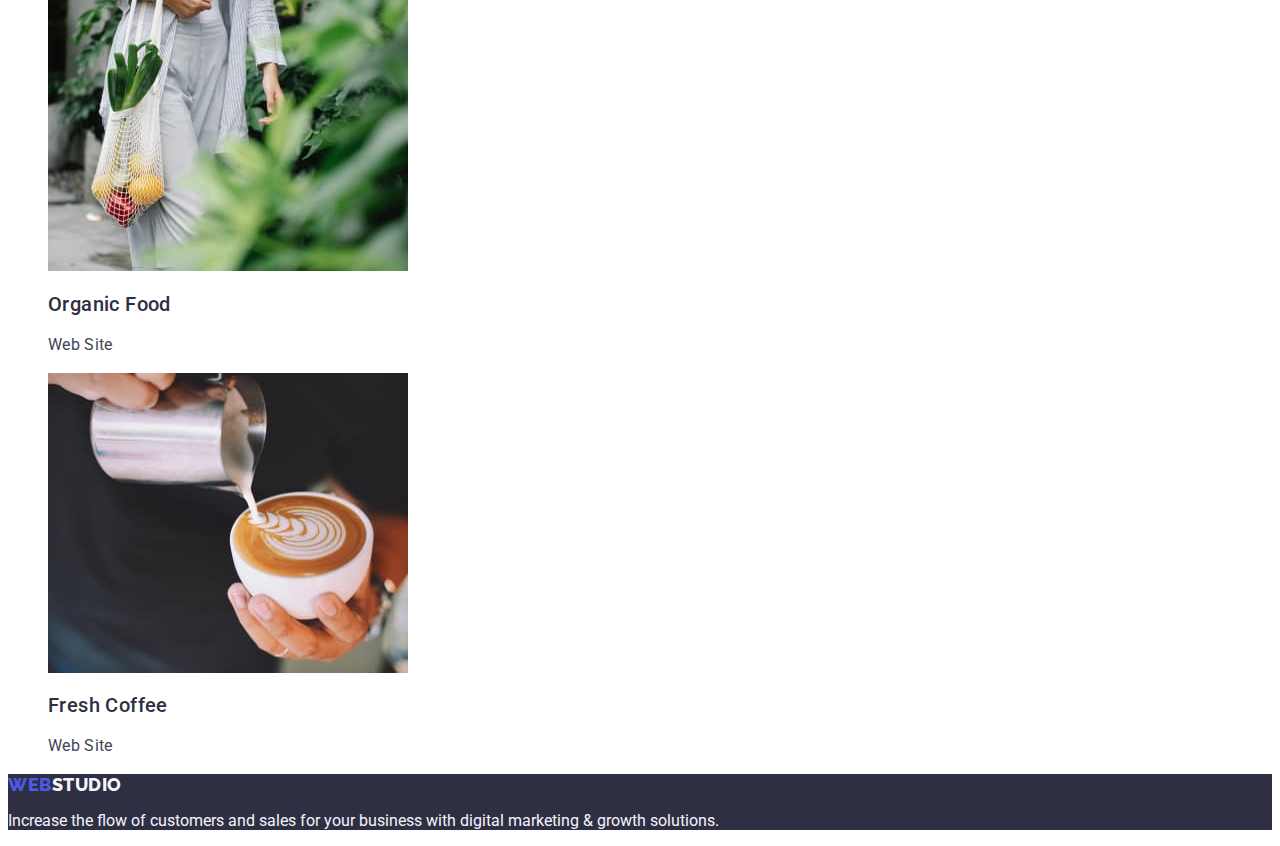
==== commit 50d06e4b: "edit error 2" ====
--- a/portfolio.html
+++ b/portfolio.html
@@ -18,18 +18,18 @@
       <nav>
         <a href="./index.html" class="logo link">Web<span class="logo-header">Studio</span></a>
         <ul class="sate-nav list">
-          <li><a href="./index.html" class="link">Studio</a></li>
-          <li><a href="./portfolio.html" class="link current">Portfolio</a></li>
-          <li><a href="" class="link">Contacts</a></li>
+          <li><a href="./index.html" class="sate-nav link">Studio</a></li>
+          <li><a href="./portfolio.html" class="sate-nav link">Portfolio</a></li>
+          <li><a href="" class="sate-nav link">Contacts</a></li>
         </ul>
       </nav>
       <address class="address">
-        <ul class="list">
+        <ul class="address list">
           <li>
-            <a href="mailto:info@devstudio.com" class="link">info@devstudio.com</a>
+            <a href="mailto:info@devstudio.com" class="address-link link">info@devstudio.com</a>
           </li>
           <li>
-            <a href="tel:+110001111111" class="link">+11 (000) 111-11-11</a>
+            <a href="tel:+110001111111" class="address-link link">+11 (000) 111-11-11</a>
           </li>
         </ul>
       </address>
@@ -45,65 +45,93 @@
           <li><button type="button" class="button-portfolio">Marketing</button></li>
         </ul>
         <ul class="list">
-          <li>
-            <img
-              src="./images/app-interface.jpg"
-              alt="Banking App Interface Concept"
-              width="360"
-              height="300"
-            />
-            <h2 class="section-list">Banking App Interface Concept</h2>
-            <p class="text">App</p>
+          <li class="image link">
+            <a class="image-link link" href="">
+              <img
+                src="./images/app-interface.jpg"
+                alt="Banking App Interface Concept"
+                width="360"
+                height="300"
+              />
+              <h2 class="section-list">Banking App Interface Concept</h2>
+              <p class="text">App</p>
+            </a>
           </li>
-          <li>
-            <img src="./images/payment.jpg" alt="Cashless Payment" width="360" height="300" />
-            <h2 class="section-list">Cashless Payment</h2>
-            <p class="text">Marketing</p>
+          <li class="image link">
+            <a class="image-link link" href="">
+              <img src="./images/payment.jpg" alt="Cashless Payment" width="360" height="300" />
+              <h2 class="section-list">Cashless Payment</h2>
+              <p class="text">Marketing</p>
+            </a>
           </li>
-          <li>
-            <img src="./images/app-meditation.jpg" alt="Meditation App" width="360" height="300" />
-            <h2 class="section-list">Meditation App</h2>
-            <p class="text">App</p>
+          <li class="image link">
+            <a class="image-link link" href="">
+              <img
+                src="./images/app-meditation.jpg"
+                alt="Meditation App"
+                width="360"
+                height="300"
+              />
+              <h2 class="section-list">Meditation App</h2>
+              <p class="text">App</p>
+            </a>
           </li>
-          <li>
-            <img src="./images/taxi-service.jpg" alt="Taxi Service" width="360" height="300" />
-            <h2 class="section-list">Taxi Service</h2>
-            <p class="text">Marketing</p>
+          <li class="image link">
+            <a class="image-link link" href="">
+              <img src="./images/taxi-service.jpg" alt="Taxi Service" width="360" height="300" />
+              <h2 class="section-list">Taxi Service</h2>
+              <p class="text">Marketing</p>
+            </a>
           </li>
-          <li>
-            <img
-              src="./images/screen-img.jpg"
-              alt="Screen Illustrations"
-              width="360"
-              height="300"
-            />
-            <h2 class="section-list">Screen Illustrations</h2>
-            <p class="text">Design</p>
+          <li class="image link">
+            <a class="image-link link" href="">
+              <img
+                src="./images/screen-img.jpg"
+                alt="Screen Illustrations"
+                width="360"
+                height="300"
+              />
+              <h2 class="section-list">Screen Illustrations</h2>
+              <p class="text">Design</p>
+            </a>
           </li>
-          <li>
-            <img src="./images/online-courses.jpg" alt="Online Courses" width="360" height="300" />
-            <h2 class="section-list">Online Courses</h2>
-            <p class="text">Marketing</p>
+          <li class="image link">
+            <a class="image-link link" href="">
+              <img
+                src="./images/online-courses.jpg"
+                alt="Online Courses"
+                width="360"
+                height="300"
+              />
+              <h2 class="section-list">Online Courses</h2>
+              <p class="text">Marketing</p>
+            </a>
           </li>
-          <li>
-            <img
-              src="./images/insta-story.jpg"
-              alt="Instagram Stories Concept"
-              width="360"
-              height="300"
-            />
-            <h2 class="section-list">Instagram Stories Concept</h2>
-            <p class="text">Design</p>
+          <li class="image link">
+            <a class="image-link link" href="">
+              <img
+                src="./images/insta-story.jpg"
+                alt="Instagram Stories Concept"
+                width="360"
+                height="300"
+              />
+              <h2 class="section-list">Instagram Stories Concept</h2>
+              <p class="text">Design</p>
+            </a>
           </li>
-          <li>
-            <img src="./images/organic-food.jpg" alt="Organic Food" width="360" height="300" />
-            <h2 class="section-list">Organic Food</h2>
-            <p class="text">Web Site</p>
+          <li class="image link">
+            <a class="image-link link" href="">
+              <img src="./images/organic-food.jpg" alt="Organic Food" width="360" height="300" />
+              <h2 class="section-list">Organic Food</h2>
+              <p class="text">Web Site</p>
+            </a>
           </li>
-          <li>
-            <img src="./images/fresh-coffee.jpg" alt="Fresh Coffee" width="360" height="300" />
-            <h2 class="section-list">Fresh Coffee</h2>
-            <p class="text">Web Site</p>
+          <li class="image link">
+            <a class="image-link link" href="">
+              <img src="./images/fresh-coffee.jpg" alt="Fresh Coffee" width="360" height="300" />
+              <h2 class="section-list">Fresh Coffee</h2>
+              <p class="text">Web Site</p>
+            </a>
           </li>
         </ul>
       </section>
--- a/css/styles.css
+++ b/css/styles.css
@@ -5,9 +5,11 @@
   --cloud-footer-color: #f4f4fd;
   --hero-bkgrd-color: #ffffff;
   --hero-button-link-color: #404bbf;
+  --primary-font: 'Roboto', sans-serif;
+  --secondary-font: 'Raleway', sans-serif;
 }
 body {
-  font-family: 'Roboto', sans-serif;
+  font-family: var(--primary-font);
   font-size: 16px;
   background-color: var(--hero-bkgrd-color);
   color: var(--text-color);
@@ -16,7 +18,7 @@
   list-style: none;
 }
 .logo {
-  font-family: 'Raleway', sans-serif;
+  font-family: var(--secondary-font);
   font-weight: 800;
   font-size: 18px;
   line-height: 1.17;
@@ -37,8 +39,7 @@
   text-decoration: none;
 }
 .sate-nav .link:hover,
-.sate-nav .link:focus,
-.sate-nav .link.current {
+.sate-nav .link:focus {
   color: var(--hero-button-link-color);
 }
 .sate-nav {
@@ -48,17 +49,20 @@
   letter-spacing: 0.02em;
   color: var(--header-color);
 }
-.address a {
+.address {
   font-style: normal;
-  font-weight: 400;
-  font-size: 16px;
-  line-height: 24px;
-  letter-spacing: 0.02em;
   color: var(--text-color);
 }
 .address .link:hover,
 .address .link:focus {
   color: var(--hero-button-link-color);
+}
+.address-link {
+  font-weight: 400;
+  font-size: 16px;
+  line-height: 1.5;
+  letter-spacing: 0.02em;
+  color: var(--text-color);
 }
 .hero {
   background: var(--header-color);
@@ -73,7 +77,7 @@
   color: var(--hero-bkgrd-color);
 }
 .button {
-  font-family: 'Roboto', sans-serif;
+  font-family: var(--primary-font);
   font-weight: 500;
   font-size: 16px;
   line-height: 1.5;
@@ -87,7 +91,7 @@
   background-color: var(--hero-button-link-color);
 }
 .button-portfolio {
-  font-family: 'Roboto', sans-serif;
+  font-family: var(--primary-font);
   font-weight: 500;
   font-size: 16px;
   line-height: 1.5;
@@ -119,7 +123,7 @@
 .section-list {
   font-weight: 500;
   font-size: 20px;
-  line-height: 24px;
+  line-height: 1.2;
   letter-spacing: 0.02em;
   color: var(--header-color);
 }
